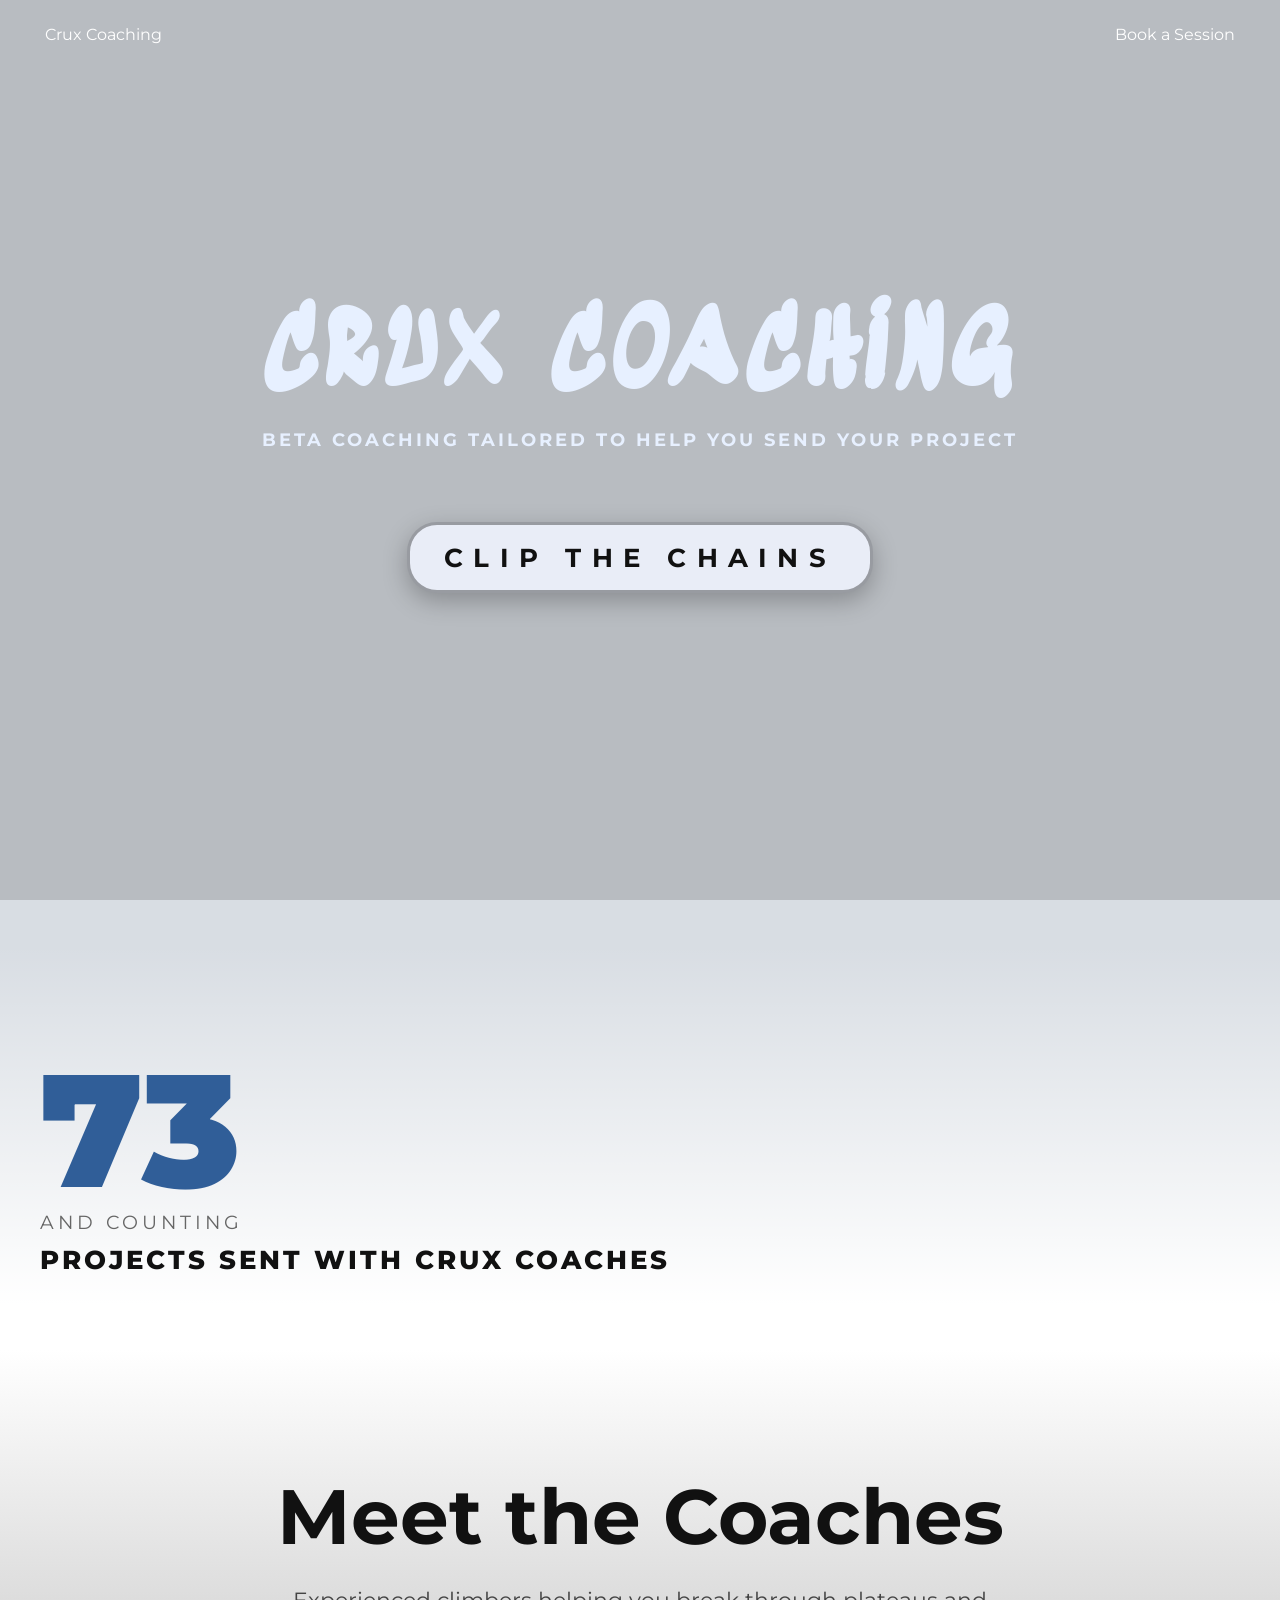
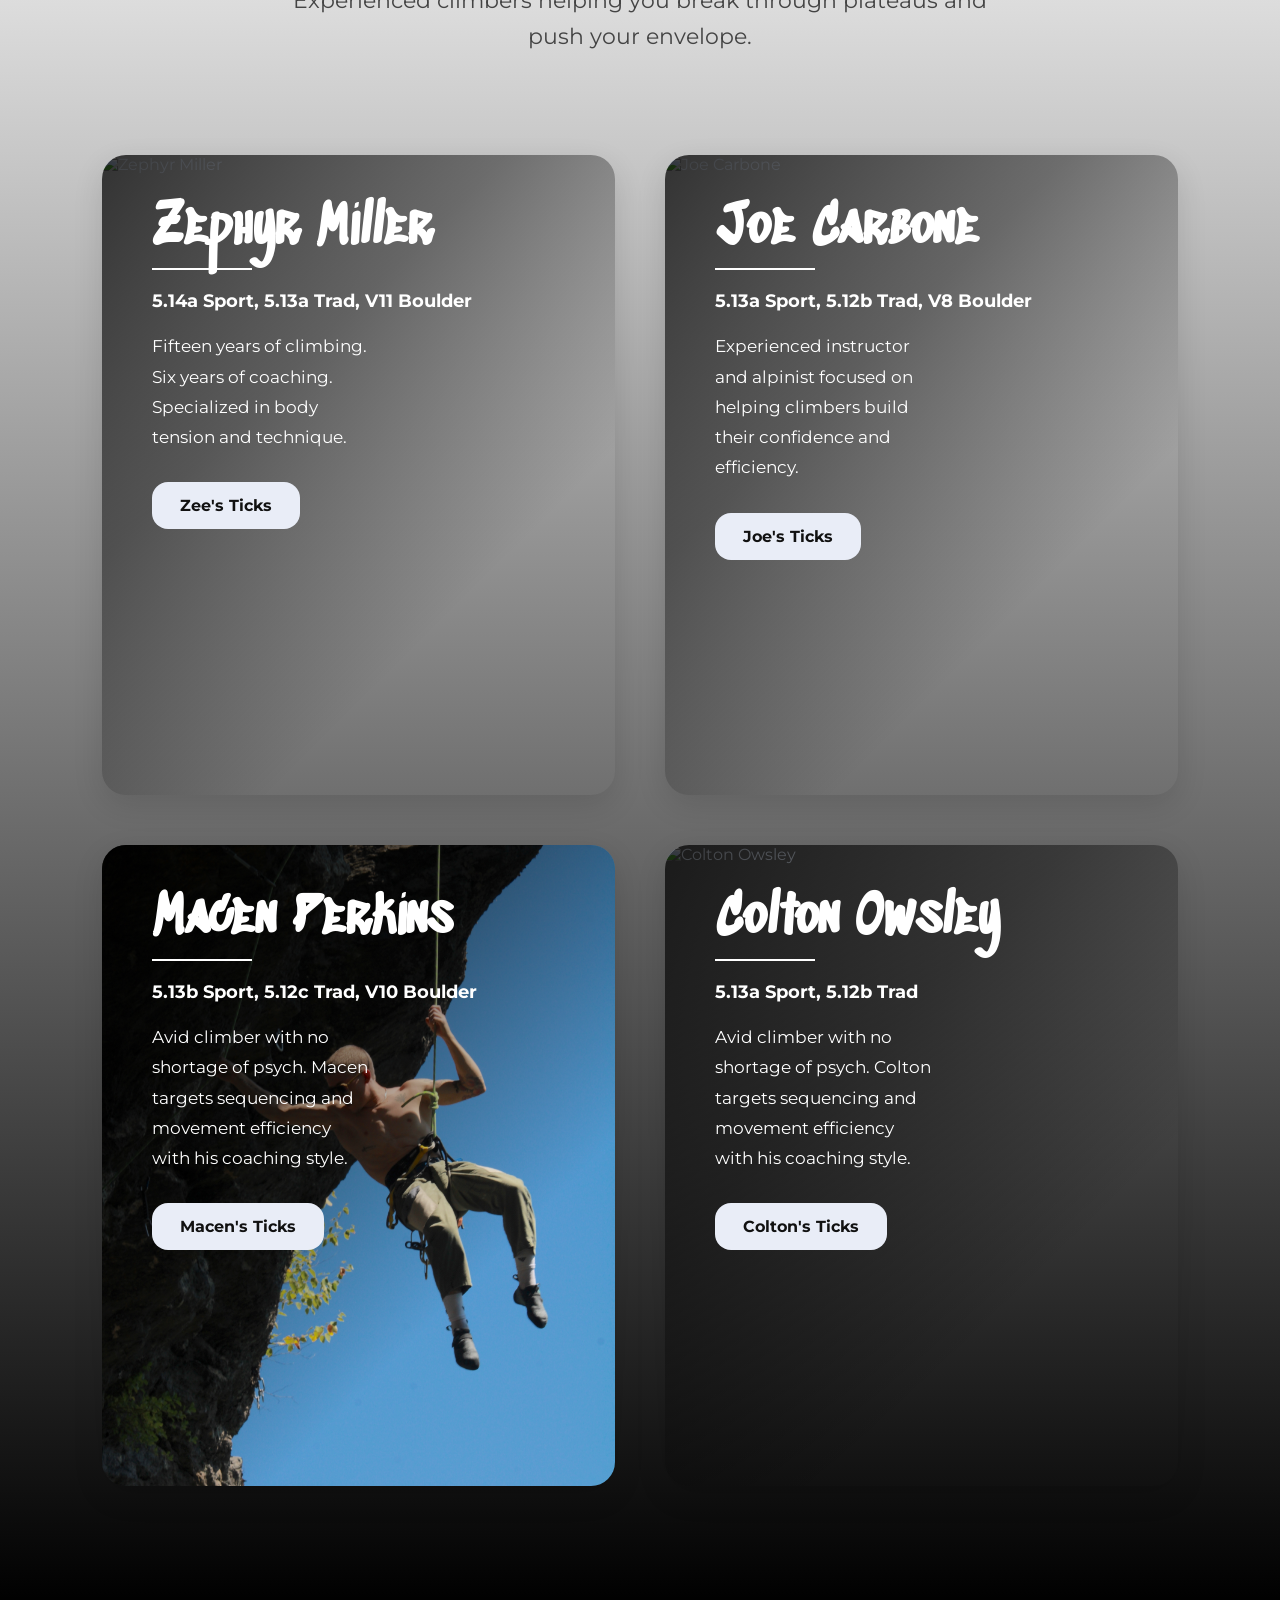
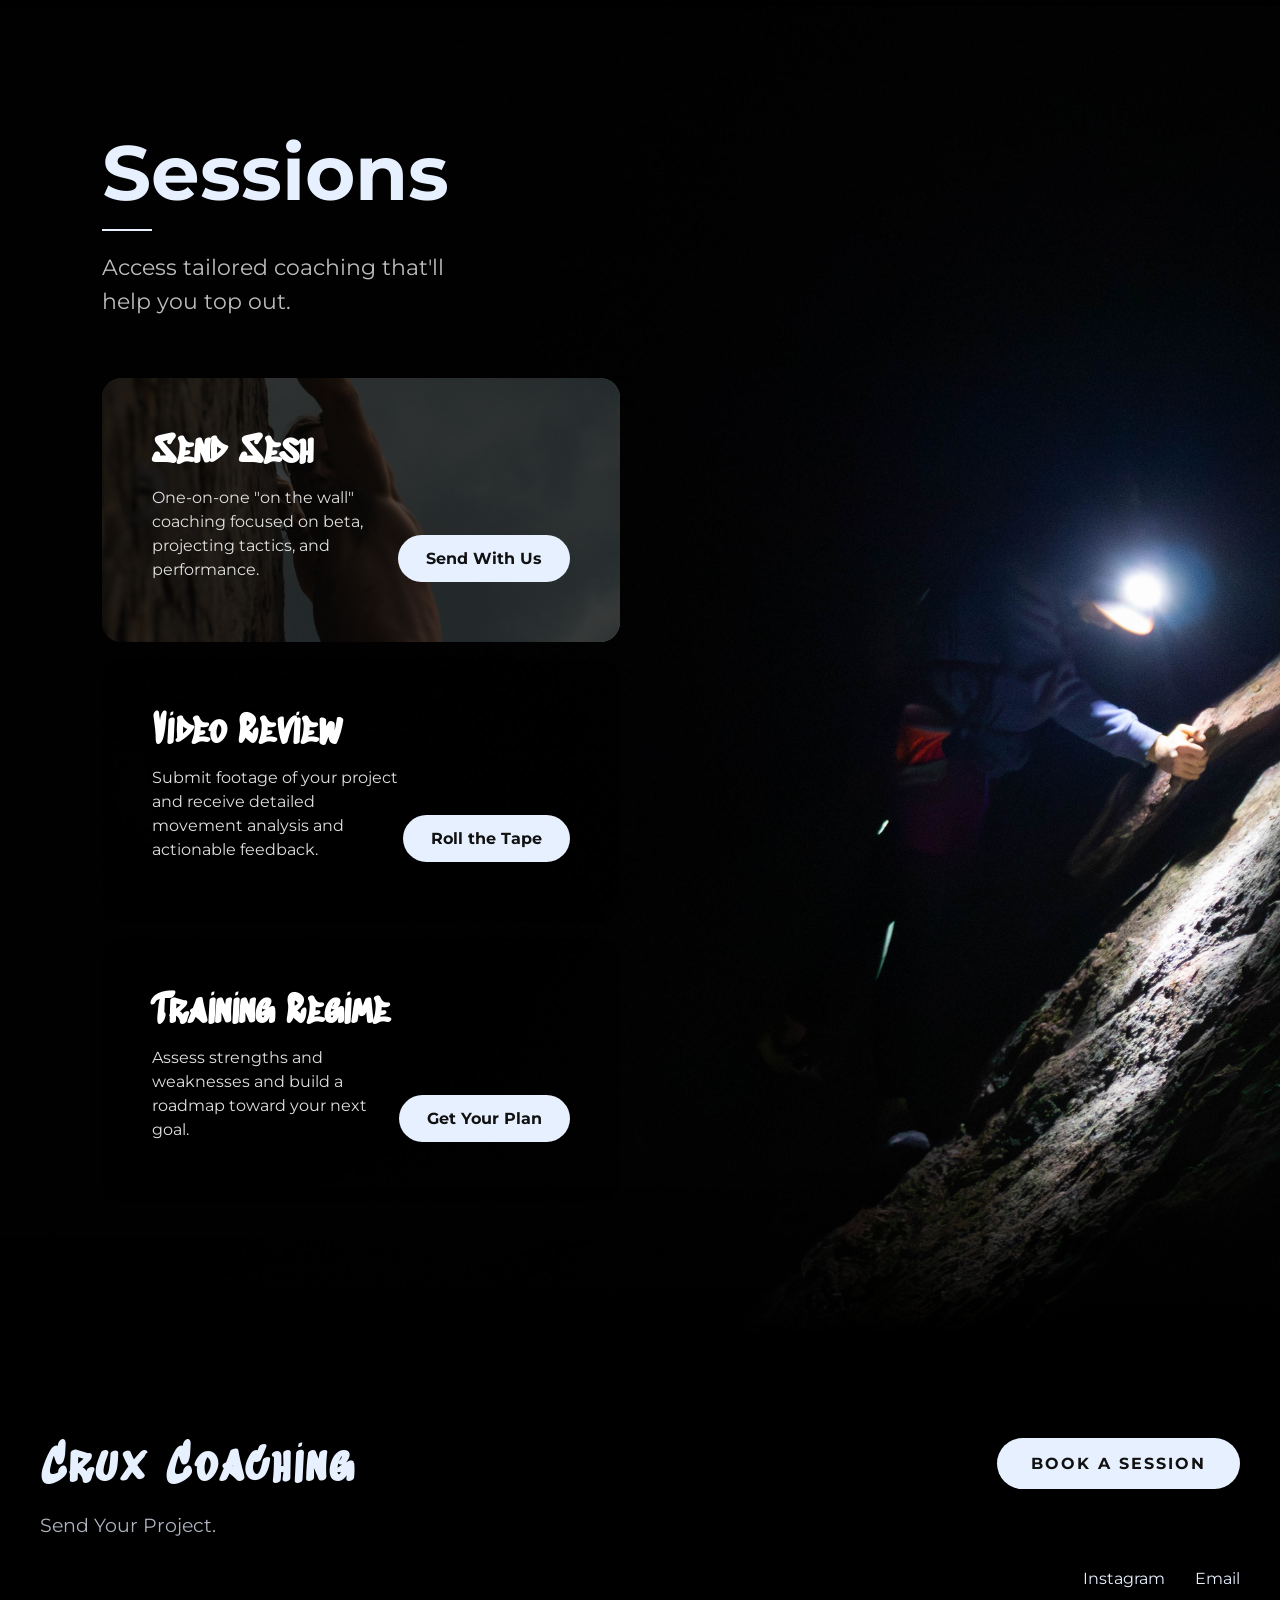
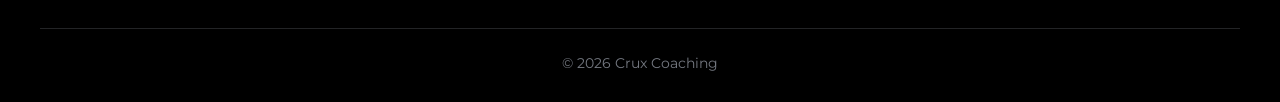
==== index.html @ d6a24551 "Training Page" ====
<!DOCTYPE html>
<html lang="en">

<head>
  <meta charset="UTF-8">
  <meta name="viewport" content="width=device-width, initial-scale=1.0">

  <title>Crux Coaching</title>

  <link rel="preconnect" href="https://fonts.googleapis.com">
    <link rel="preconnect" href="https://fonts.gstatic.com" crossorigin>

    <link href="https://fonts.googleapis.com/css2?family=Montserrat:wght@400;700;900&display=swap" rel="stylesheet">

    <link href="https://fonts.googleapis.com/css2?family=Sedgwick+Ave+Display&display=swap" rel="stylesheet">

    <link rel="preconnect" href="https://fonts.googleapis.com">
    <link rel="preconnect" href="https://fonts.gstatic.com" crossorigin>

  <link rel="stylesheet" href="css/style.css">
</head>

<body>

  <nav>
    <div class="logo">Crux Coaching</div>

    <a href="#sessions" class="nav-button">
      Book a Session
    </a>
  </nav>

  <section class="hero">

    <div class="hero-overlay">

      <h1>CRUX COACHING</h1>

      <p>
        Beta coaching tailored to help you send your project
      </p>

      <a href="#sessions" class="hero-button">
        CLIP THE CHAINS
      </a>

    </div>

  </section>



    <section class="proof" id="proof">

        <div class="proof-content">
            <!---=======================================================================================================================-->

            <h2>73</h2>                            <!-- Number of projects sent with Crux Coaches-->

            <!---=======================================================================================================================-->

            <span>AND COUNTING</span>

            <p>
                PROJECTS SENT WITH CRUX COACHES
            </p>

        </div>

    </section>



    <section class="coaches" id = "coaches">

        <div class="coaches-header">
            <h2>Meet the Coaches</h2>

            <p>
                Experienced climbers helping you break through plateaus
                and push your envelope.
            </p>
        </div>

        <div class="coach-grid">

            <div class="coach-card">

                <img src="images/zephyr.jpg" alt="Zephyr Miller">

                <div class="coach-overlay">

                    <h3>Zephyr Miller</h3>

                    <div class="coach-line"></div>

                    <h4>5.14a Sport, 5.13a Trad, V11 Boulder</h4>

                    <p>
                        Fifteen years of climbing. Six years
                        of coaching. Specialized in body tension and 
                        technique.
                    </p>

                    <a href="https://www.mountainproject.com/user/201511688/zephyr-miller" target="_blank" class="coach-button">
                        Zee's Ticks
                    </a>

                </div>

            </div>

            <div class="coach-card">

                <img src="images/joe.jpg" alt="Joe Carbone">

                <div class="coach-overlay">

                    <h3>Joe Carbone</h3>

                    <div class="coach-line"></div>

                    <h4>5.13a Sport, 5.12b Trad, V8 Boulder</h4>

                    <p>
                        Experienced instructor and alpinist focused on helping climbers
                        build their confidence and efficiency.
                    </p>

                    <a href="https://www.mountainproject.com/user/201360356/joe-carbone" target="_blank" class="coach-button">
                        Joe's Ticks
                    </a>

                </div>

            </div>

            <div class="coach-card">

                <img src="images/macen.jpg" alt="Macen Perkins">

                <div class="coach-overlay">

                    <h3>Macen Perkins</h3>

                    <div class="coach-line"></div>

                    <h4>5.13b Sport, 5.12c Trad, V10 Boulder</h4>

                    <p>
                        Avid climber with no shortage of psych. 
                        Macen targets sequencing and movement efficiency with his coaching style.
                    </p>

                    <a href="https://www.mountainproject.com/user/201606570/macen-perkins" target="_blank" class="coach-button">
                        Macen's Ticks
                    </a>

                </div>

            </div>

            <div class="coach-card">

                <img src="images/colton.jpg" alt="Colton Owsley">

                <div class="coach-overlay">

                    <h3>Colton Owsley</h3>

                    <div class="coach-line"></div>

                    <h4>5.13a Sport, 5.12b Trad</h4>

                    <p>
                        Avid climber with no shortage of psych. 
                        Colton targets sequencing and movement efficiency with his coaching style.
                    </p>

                    <a href="https://www.mountainproject.com/user/201485363/colton-owsley" target="_blank" class="coach-button">
                        Colton's Ticks
                    </a>

                </div>

            </div>

        </div>

    </section>

    <section class="sessions" id="sessions">

        <div class="sessions-content">

            <div class="sessions-left">

                <div class="sessions-header">
                    <h2>Sessions</h2>

                    <div class="sessions-line"></div>

                    <p>
                        Access tailored coaching that'll help you top out.
                    </p>
                </div>

                <div class="session-card day-wall">

                    <div class="session-text">

                        <h3>Send Sesh</h3>

                        <p>
                            One-on-one "on the wall" coaching focused on
                            beta, projecting tactics, and performance.
                        </p>

                    </div>

                    <a href="send-sesh.html" class="session-btn">
                        Send With Us
                    </a>

                </div>

                <div class="session-card video-review">

                    <div class="session-text">

                        <h3>Video Review</h3>

                        <p>
                            Submit footage of your project and receive detailed
                            movement analysis and actionable feedback.
                        </p>

                    </div>

                    <a href="video-review.html" class="session-btn">
                        Roll the Tape
                    </a>

                </div>

                <div class="session-card training">

                    <div class="session-text">

                        <h3>Training Regime</h3>

                        <p>
                            Assess strengths and weaknesses and build
                            a roadmap toward your next goal.
                        </p>

                    </div>

                    <a href="training-regime.html" class="session-btn">
                        Get Your Plan
                    </a>

                </div>

            </div>

            <div class="sessions-right"></div>

        </div>

    </section>

    <footer class="footer">

        <div class="footer-top">

            <div class="footer-brand">
                <h2>Crux Coaching</h2>
                <p>Send Your Project.</p>
            </div>

            <div class="footer-actions">

                <a href="#sessions" class="footer-button">
                    Book a Session
                </a>

                <div class="footer-links">
                    <a href="#">Instagram</a>
                    <a href="#">Email</a>
                </div>

            </div>

        </div>

        <div class="footer-bottom">
            © 2026 Crux Coaching
        </div>

    </footer>

</body>

</html>
---- css/style.css ----
* {
  margin: 0;
  padding: 0;
  box-sizing: border-box;
}

html{
    scroll-behavior:smooth;
}

:root{
  --bg-light: #d8dde3;
  --text-dark: #111;
  --text-light: #f7f0ff;

  --section-padding: 100px;
  --card-radius: 24px;
}

/* =========================
   HERO SECTION
========================= */

body {
  background: var(--bg-light);
  color: #1f1f1f;
  font-family: 'Montserrat', sans-serif;
}

nav{
    position:absolute;
    top:0;
    left:0;
    width:100%;

    display:flex;
    justify-content:space-between;
    align-items:center;

    padding:25px 45px;

    z-index:10;
}

@media (max-width:480px){

    nav{
        flex-direction:column;
        gap:10px;
    }

}

.logo{
    color:white;
    font-family:'Montserrat', sans-serif;
    font-size:1rem;
}

.nav-button{
    color:white;
    text-decoration:none;

    font-family:'Montserrat', sans-serif;
    font-size:1rem;
}

.hero {
  height: calc(100vh - 0px);

  background-image: url("../images/hero.jpg");
  background-size: cover;
  background-position: center;

  display: flex;
  justify-content: center;
  align-items: center;

  position: relative;
}

.hero::before {
  content: "";

  position: absolute;
  inset: 0;

  background: rgba(0,0,0,0.15);
}

.hero-overlay {
  max-width: 1200px;

  margin: auto;

  position: relative;

  z-index: 2;

  text-align: center;
  
  color: #E7F0FF;
}

.hero-overlay h1{
    font-family:'Sedgwick Ave Display', cursive;

    font-size:clamp(3rem, 8vw, 8rem);

    font-weight:600;

    letter-spacing:0.08em;

    line-height:1;

    margin-bottom:20px;

    text-transform:uppercase;
}

.hero-overlay p{
    font-family:'Montserrat', sans-serif;

    font-size:clamp(.85rem,1.5vw,1.1rem);

    font-weight:700;

    letter-spacing:3px;

    text-transform:uppercase;

    margin-bottom:clamp(40px, 8vh, 120px);
}

.hero-button{

    display:inline-block;

    padding:17px 34px;

    background:#e9edf7;

    color:#111;

    text-decoration:none;

    border-radius:30px;

    font-family:'Montserrat', sans-serif;

    font-weight:700;

    font-size:clamp(1rem, 2vw, 2rem);

    letter-spacing:clamp(2px, 0.8vw, 12px);

    text-transform:uppercase;

    border:3px solid rgba(0,0,0,.35);

    transition:.3s;

    box-shadow: 0 8px 25px rgba(0,0,0,.25);
}

.hero-button:hover{
    transform:scale(1.02);

    box-shadow: 0 12px 30px rgba(0,0,0,.3);

    background:#86744D;

    color:#E7F0FF;
}

/* ==========================
   PROOF SECTION
========================== */

.proof{
    background:
    linear-gradient(
        to bottom,
        transparent 10%,
        white 90%
    ),
    url("../images/victory.jpg");

    background-size: cover;

    background-position: center;

    height:50vh;

    padding:150px 40px;

    text-align:center;
}

.proof-content{

    max-width:100%;

    text-align:left;
}

.proof h2{

    font-family:'Montserrat', sans-serif;

    font-size:clamp(5rem, 14vw, 10rem);

    font-weight:900;

    line-height:1;

    color:#305e98;

    margin-bottom:0px;
}

.proof p{

    font-family:'Montserrat', sans-serif;

    font-size:clamp(1.2rem, 2vw, 2rem);

    font-weight:800;

    letter-spacing:3px;

    text-transform:uppercase;

    color:#111;

    margin-bottom:15px;
}

.proof span{

    display:block;

    font-family:'Montserrat', sans-serif;

    font-size:clamp(1rem, 1.5vw, 1.2rem);

    letter-spacing:4px;

    margin-bottom:10px;

    text-transform:uppercase;

    color:#666;
}

/* =========================
   COACHES SECTION
========================= */

.coaches,
.sessions{
    overflow:hidden;
}

.coaches{
    color: #E7F0FF;

    background: 
        linear-gradient(
        to bottom,
        white 0%,
        black 100%
    );

    padding:120px 8%;
}

.coaches-header{
    text-align:center;

    max-width:900px;

    margin:0 auto 100px;
}

.coaches-header h2{
    font-family:'Montserrat', cursive;

    font-size:clamp(3rem, 6vw, 5rem);

    color:#111;

    margin-bottom:20px;
}

.coaches-header p{
    font-family:'Montserrat', sans-serif;

    font-size:clamp(1rem, 2.5vw, 1.4rem);

    line-height:1.6;

    max-width:700px;

    margin:0 auto;
   
    color:#444;
}

.coach-grid{
    display:grid;
    grid-template-columns:1fr 1fr;
    gap:80px;
}

.coach-card{
    position:relative;

    overflow:hidden;

    border-radius:24px;

    aspect-ratio: 4 / 5;
    min-height:500px;
    
    box-shadow:
    0 10px 30px rgba(0,0,0,.12);

    max-height:900px;
}

.coach-card:hover img{
    transform: scale(1.06);
}

.coach-card img{
    width:100%;

    height:100%;

    object-fit:cover;

    display:block;

    transition: transform .6s ease;
}

@media (max-width: 1200px){
    .coach-grid{
        grid-template-columns:1fr;
    }
    .coach-card{

        aspect-ratio:16/9;

        min-height:450px;
    }
}


.coach-overlay{
    position:absolute;

    inset:0;

    transition: background .4s ease;

    display:flex;

    flex-direction:column;

    justify-content:left;

    padding:50px;

    color:white;

    background:
    linear-gradient(
        135deg,
        rgba(0,0,0,.75) 0%,
        rgba(0,0,0,.45) 35%,
        rgba(0,0,0,0) 70%
    );
}

@media (max-width:600px){

    .coach-overlay{

        background:
        linear-gradient(
            180deg,
            rgba(0,0,0,.75),
            rgba(0,0,0,.45)
        );
    }

}

.coach-overlay h3{
    font-family:'Sedgwick Ave Display', cursive;

    font-size:clamp(2rem,4vw,4rem);

    margin-bottom:15px;

    line-height:.95;
}

.coach-line{
    width:100px;

    height:2px;

    background:white;

    margin-bottom:20px;
}

.coach-overlay h4{
    font-family:'Montserrat', sans-serif;

    font-size:1.1rem;

    font-weight:700;

    margin-bottom:20px;
}

.coach-overlay p{
    font-family:'Montserrat', sans-serif;

    font-size:1.05rem;

    line-height:1.8;

    max-width:220px;

    margin-bottom:30px;
}

.coach-button{
    display:inline-block;

    width:max-content;

    padding:14px 28px;

    background:#e9edf7;

    color:#111;

    text-decoration:none;

    border-radius:16px;

    font-weight:700;

    transition:
        transform .3s ease,
        background .3s ease;
}

.coach-button:hover{

    transform:scale(1.02);

    background:#86744D;

    color:#E7F0FF;
}

.coach-card:hover img{
    transform: scale(1.06);
}

/* =========================
   SESSIONS SECTION
========================= */

.sessions {
  min-height:100vh;

  padding:120px 8%;

  background:linear-gradient(
    to bottom,
    transparent 85%,
    black 100%
  ),
  url("../images/night-flatiron.jpg");

  background-size: cover;

  background-position: center;

  display: flex;

  justify-content: center;

  align-items: center;

  position: relative;
}

.sessions-content{
    max-width:1400px;

    width:100%;

    margin:0 auto;

    display:grid;

    grid-template-columns:1fr 1fr;

    gap:60px;

    align-items:start;
}

@media (max-width:1200px){

    .sessions-content{
        grid-template-columns:1fr;
    }

    .sessions-right{
        display:none;
    }

}

/* LEFT SIDE */

.sessions-header {

    margin-bottom:60px;
}

.sessions-header h2 {

    font-family:'Montserrat', cursive;

    font-size:clamp(3rem, 6vw, 5rem);

    color:#E7F0FF;

    margin-bottom:10px;
}

.sessions-line {

    width:50px;

    height:2px;

    background:#E7F0FF;

    margin-bottom:20px;
}

.sessions-header p {

    font-family:'Montserrat', sans-serif;

    font-size:1.4rem;

    color:#bdbdbd;

    max-width:350px;

    line-height:1.5;
}

/* SESSION CARDS */

.session-card {
    transition: .3s ease;

    position:relative;

    overflow:hidden;

    border-radius:20px;

    min-height:250px;

    display:flex;

    justify-content:space-between;

    align-items:center;

    padding:50px;

    margin-bottom:16px;

    color:white;

    background-size:cover;

    background-position:center;

    align-items: flex-end;

    max-height:350px;
}

.session-card:hover{
    transform:translateX(8px);
}

.session-card::before {

    content:"";

    position:absolute;

    inset:0;

    background:rgba(0,0,0,.65);
}

.session-text,
.session-btn {
    margin-bottom:10px;

    position:relative;

    z-index:2;
}

.session-icon {

    font-size:2rem;

    margin-bottom:10px;
}

.session-card h3 {

    font-family:'Sedgwick Ave Display', cursive;

    font-size:clamp(1.8rem,3vw,2.8rem);

    margin-bottom:10px;
}

.session-card p {

    font-family:'Montserrat', sans-serif;

    max-width:400px;

    line-height:1.5;

    color:#e0e0e0;
}

.session-btn {

    background:#E7F0FF;

    color:#111;

    padding:14px 28px;

    border-radius:30px;

    text-decoration:none;

    font-family:'Montserrat', sans-serif;

    font-weight:700;

    white-space:nowrap;
}

.session-btn:hover{
    transform:scale(1.02);

    background:#86744D;

    color:#E7F0FF;
}

/* =========================
   FOOTER
========================= */

.footer{

    background:#000;

    color:#E7F0FF;

    padding:100px 40px 30px;

    text-align:center;
}

.footer-content{

    max-width:900px;

    margin:0 auto;
}

.footer h2{

    font-family:'Sedgwick Ave Display', cursive;

    font-size: clamp(2rem, 4vw, 3rem);

    margin-bottom:15px;

    letter-spacing:3px;
}

.footer p{

    font-family:'Montserrat', sans-serif;

    font-size:1.2rem;

    margin-bottom:40px;

    color:rgba(231,240,255,.75);
}

.footer-button{

    display:inline-block;

    padding:16px 34px;

    background:#E7F0FF;

    color:#111;

    text-decoration:none;

    border-radius:30px;

    font-family:'Montserrat', sans-serif;

    font-weight:700;

    letter-spacing:2px;

    text-transform:uppercase;

    transition:.3s;

    margin-bottom:50px;
}

.footer-button:hover{

    background:#86744D;

    color:#E7F0FF;

    transform:scale(1.03);
}

.footer-links{

    display:flex;

    justify-content:center;

    gap:30px;

    margin-bottom:40px;
}

.footer-links a{

    color:#E7F0FF;

    text-decoration:none;

    font-family:'Montserrat', sans-serif;

    transition:.3s;
}

.footer-links a:hover{

    color:#86744D;
}

.footer-top{

    max-width:1400px;

    margin:0 auto;

    display:flex;

    justify-content:space-between;

    align-items:flex-start;

    gap:80px;
}

.footer-brand{

    text-align:left;
}

.footer-actions{

    display:flex;

    flex-direction:column;

    align-items:flex-end;

    gap:30px;
}

.footer-bottom{

    font-family:'Montserrat', sans-serif;

    font-size:.9rem;

    color:rgba(231,240,255,.5);

    border-top:1px solid rgba(231,240,255,.15);

    padding-top:25px;
}

/* =========================
   Send Sesh Page 
========================= */

.send-hero{
    height:100vh;

    background-image:
        linear-gradient(
            rgba(0,0,0,.45),
            rgba(0,0,0,.45)
        ),
        url("../images/send-hero.jpg");

    background-size:cover;

    background-position:center;

    display:flex;

    align-items:center;
}

.send-hero-overlay{
    max-width:650px;

    padding-left:8%;
}

.send-hero h1{
    font-family:'Sedgwick Ave Display', cursive;

    font-size:clamp(4rem,8vw,8rem);

    color:white;

    margin-bottom:20px;
}

.send-hero p{
    color:white;

    font-size:1.3rem;

    line-height:1.6;

    margin-bottom:35px;

    max-width:500px;
}

.how-we-send{
    background:#f4f4f4;

    padding:120px 8%;
}

.process-grid{
    display:grid;

    grid-template-columns:repeat(3,1fr);

    gap:40px;

    margin-top:60px;
}

.process-card{
    background:white;

    padding:40px;

    border-radius:24px;
}

.send-cta{
    background:#111;

    color:white;

    text-align:center;

    padding:140px 8%;
}

.send-cta h2{
    font-family:'Sedgwick Ave Display', cursive;

    font-size:5rem;

    margin-bottom:20px;
}

.scroll-button{

    display:inline-flex;

    flex-direction:column;

    align-items:center;

    gap:10px;

    margin-top:40px;

    padding:18px 28px;

    border:2px solid rgba(255,255,255,.7);

    border-radius:20px;

    color:white;

    text-decoration:none;

    backdrop-filter:blur(4px);

    transition:.3s ease;
}

.scroll-button span{

    font-family:'Montserrat', sans-serif;

    font-size:.9rem;

    font-weight:700;

    letter-spacing:3px;

    text-transform:uppercase;
}

.scroll-icon{

    font-size:2rem;
}

.scroll-button:hover{

    transform:translateY(4px);

    background:rgba(255,255,255,.1);
}

.pricing{
    background:white;

    padding:120px 8%;

    text-align:center;
}

.pricing h2{
    font-family:'Sedgwick Ave Display', cursive;

    font-size:clamp(3rem,6vw,5rem);

    color:#111;

    margin-bottom:60px;
}

.pricing-grid{
    display:grid;

    grid-template-columns:repeat(3,1fr);

    gap:40px;

    max-width:1000px;

    margin:0 auto;
}

.pricing-card{
    background:#f7f7f7;

    padding:60px 40px;

    border-radius:24px;

    box-shadow:
        0 10px 30px rgba(0,0,0,.08);

    transition:.3s ease;
}

.pricing-card:hover{
    transform:translateY(-6px);
}

.pricing-card h3{
    font-family:'Montserrat', sans-serif;

    font-size:1.8rem;

    margin-bottom:20px;

    color:#111;
}

.pricing-card span{
    display:block;

    font-size:3.5rem;

    font-weight:800;

    color:#86744D;

    margin-bottom:20px;
}

.pricing-card p{
    color:#555;

    font-size:1.1rem;
}

.back-home{
    display:block;

    margin: 20px auto 0;

    color:white;

    text-decoration:none;

    font-family:'Montserrat', sans-serif;

    font-size:.95rem;

    font-weight:600;

    letter-spacing:1px;

    opacity:.8;

    transition:.25s ease;
}

.back-home:hover{

    opacity:1;

    transform:translateX(-4px);
}

/* =========================
   Training Regime Page
========================= */

.training-hero{
    height:100vh;

    background-image:
        linear-gradient(
            135deg,
            transparent 40%,
            black 90%
        ),
        url("../images/hangboard.jpg");

    background-size:cover;

    background-position:center;

    display:flex;

    align-items:center;
}

.training-hero-overlay{
    max-width:650px;

    padding-left:8%;
}

.training-hero h1{
    font-family:'Sedgwick Ave Display', cursive;

    font-size:clamp(4rem,8vw,8rem);

    color:white;

    margin-bottom:20px;
}

.training-hero p{
    color:white;

    font-size:1.3rem;

    line-height:1.6;

    margin-bottom:35px;

    max-width:500px;
}





/* CARD IMAGES */

.video-review {

    background-image:url("../images/video-review.jpg");
}

.day-wall {

    background-image:url("../images/send-sesh.jpg");
}

.training {

    background-image:url("../images/training.jpg");
}




/* =========================
   LAPTOPS
========================= */
@media (max-width:1400px){

    .coach-grid{
        gap:50px;
    }

    .sessions-content{
        gap:40px;
    }

}





/* =========================
   TABLET
========================= */

@media (max-width:1000px){

    nav{
        padding:20px 25px;
    }

    .hero-overlay h1{
        transform:none;
    }

    .coach-grid{
        grid-template-columns:1fr;
    }

    .sessions-content{
        grid-template-columns:1fr;
    }

    .sessions-right{
        min-height:500px;
    }

    .session-card{

        flex-direction:column;

        align-items:flex-start;

        justify-content:flex-end;

        gap:20px;
    }

    .process-grid{
        grid-template-columns:1fr;
    }
}





/* =========================
   MOBILE
========================= */

@media (max-width:768px){

    .hero-overlay h1{
        font-size:3.5rem;
        letter-spacing:2px;
    }

    .hero-overlay p{
        font-size:.9rem;
    }

    .hero-button{
        letter-spacing:4px;
        padding:14px 22px;
    }

    .coaches-header h2{
        font-size:3.5rem;
        transform:none;
    }

    .coach-overlay{
        padding:30px;
    }

    .coach-overlay h3{
        font-size:2.5rem;
    }

    .sessions-header h2{
        font-size:3.5rem;
    }

    .session-card{
        flex-direction:column;
        align-items:flex-start;
        gap:20px;
        padding:30px;
    }

    .session-btn{
        align-self:flex-start;

        padding:12px 20px;

        font-size:.9rem;
    }

    .footer-top{

        flex-direction:column;

        align-items:center;

        text-align:center;

        gap:40px;
    }

    .footer-brand{

        text-align:center;
    }

    .footer-actions{

        align-items:center;
    }

    .pricing-grid{
        grid-template-columns:1fr;
    }

}
@media (max-width:600px){

    nav{
        padding:15px 20px;
    }

    .logo,
    .nav-button{
        font-size:.85rem;
    }

    .hero{
        padding:0 20px;
    }

    .hero-overlay h1{
        font-size:3rem;
    }

    .hero-overlay p{
        letter-spacing:1px;
    }

    .coaches{
        padding:80px 20px;
    }

    .sessions{
        padding:80px 20px;
    }

    .coach-overlay{
        padding:20px;
    }

    .coach-overlay h4{
        font-size:.95rem;
    }

    .coach-overlay p{
        max-width:none;
        font-size:.95rem;
    }

    .session-card{
        min-height:220px;
        padding:20px;
    }

    .session-card p{
        font-size:.9rem;
    }
}
@media (max-width: 480px){
    .proof{

        padding:100px 25px;
    }

    .proof p{

        letter-spacing:2px;
    }

    .proof span{

        letter-spacing:2px;
    }

    .coach-card{
        width:100%;
        min-height:700px;
    }

    .coach-content{
        padding:40px;
    }

    .coach-content p{

        font-size:1rem;
    }

    .coach-content h3{
        font-size:3.5rem;
        line-height:.9;
    }
    .coaches-header p{

        max-width:320px;

        font-size:1rem;

        line-height:1.5;
    }
    .coaches-header h2{

        font-size:4rem;

        line-height:.9;
    }

}
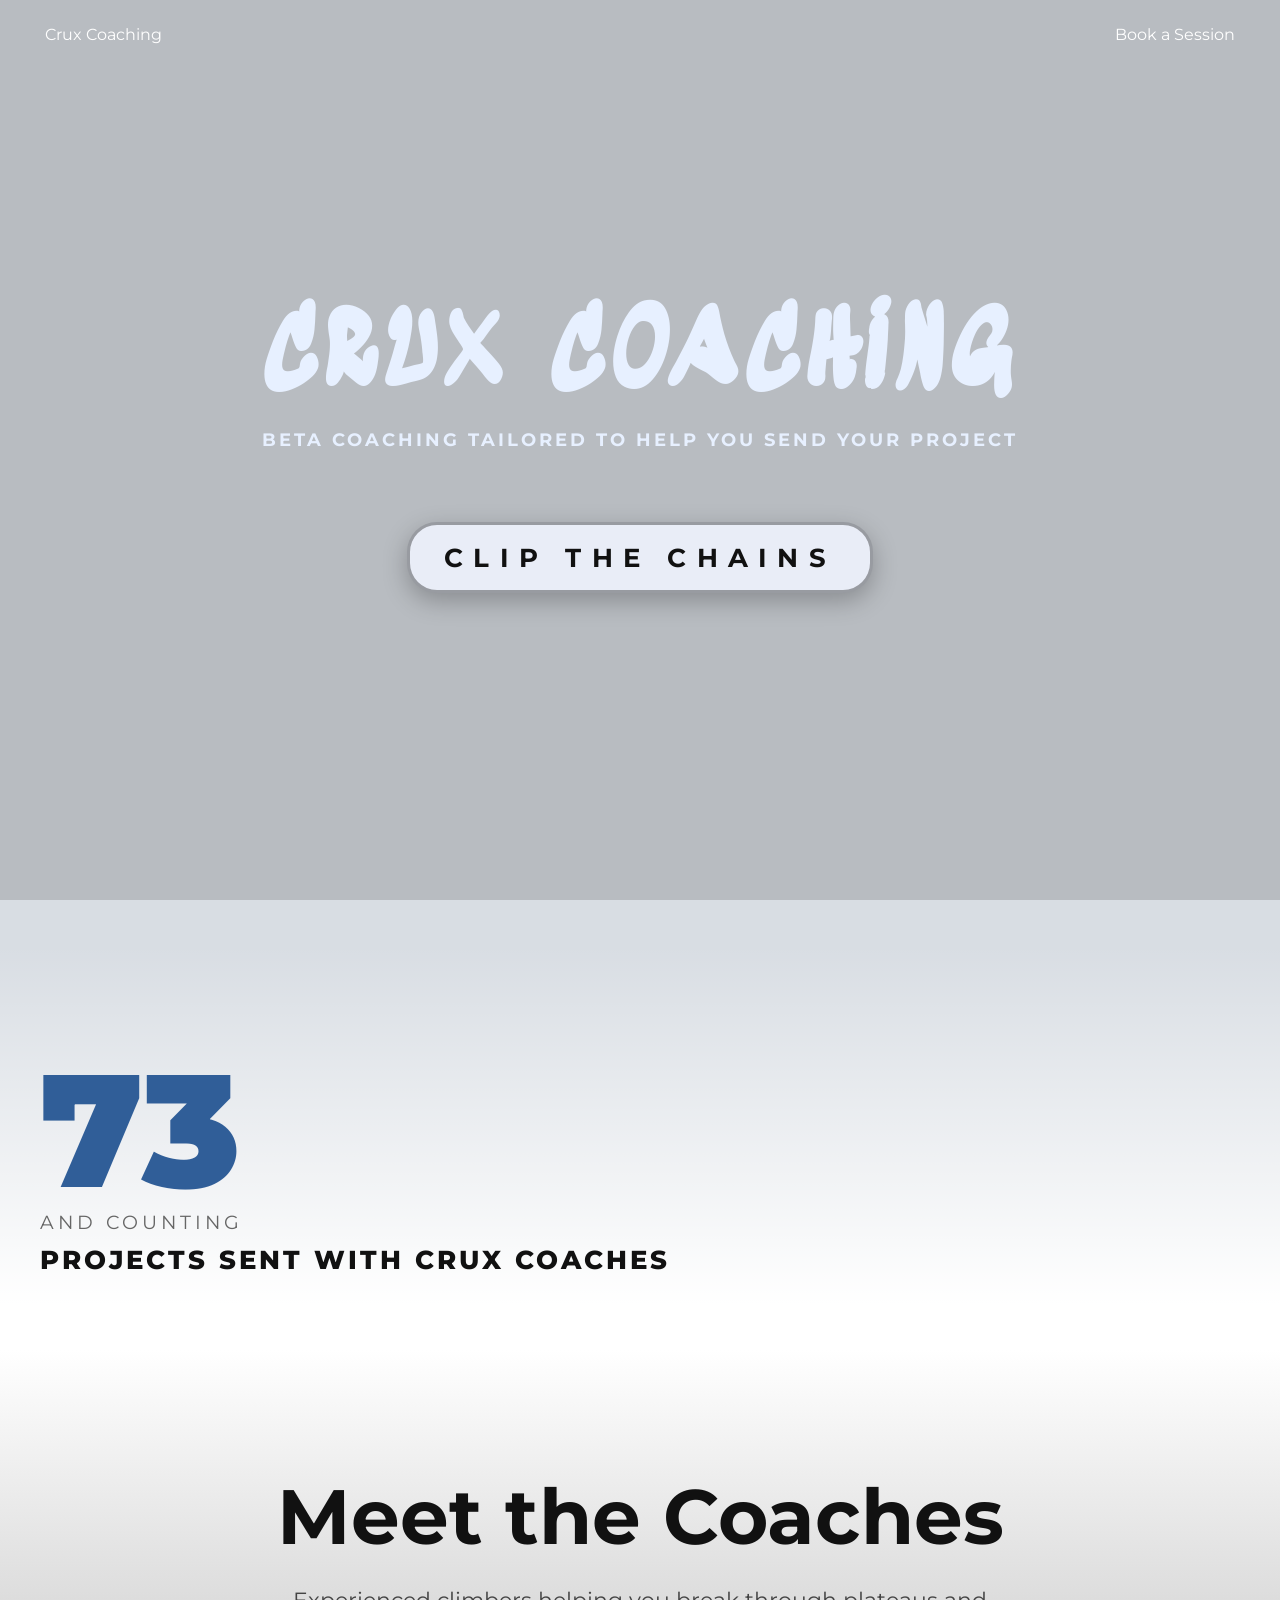
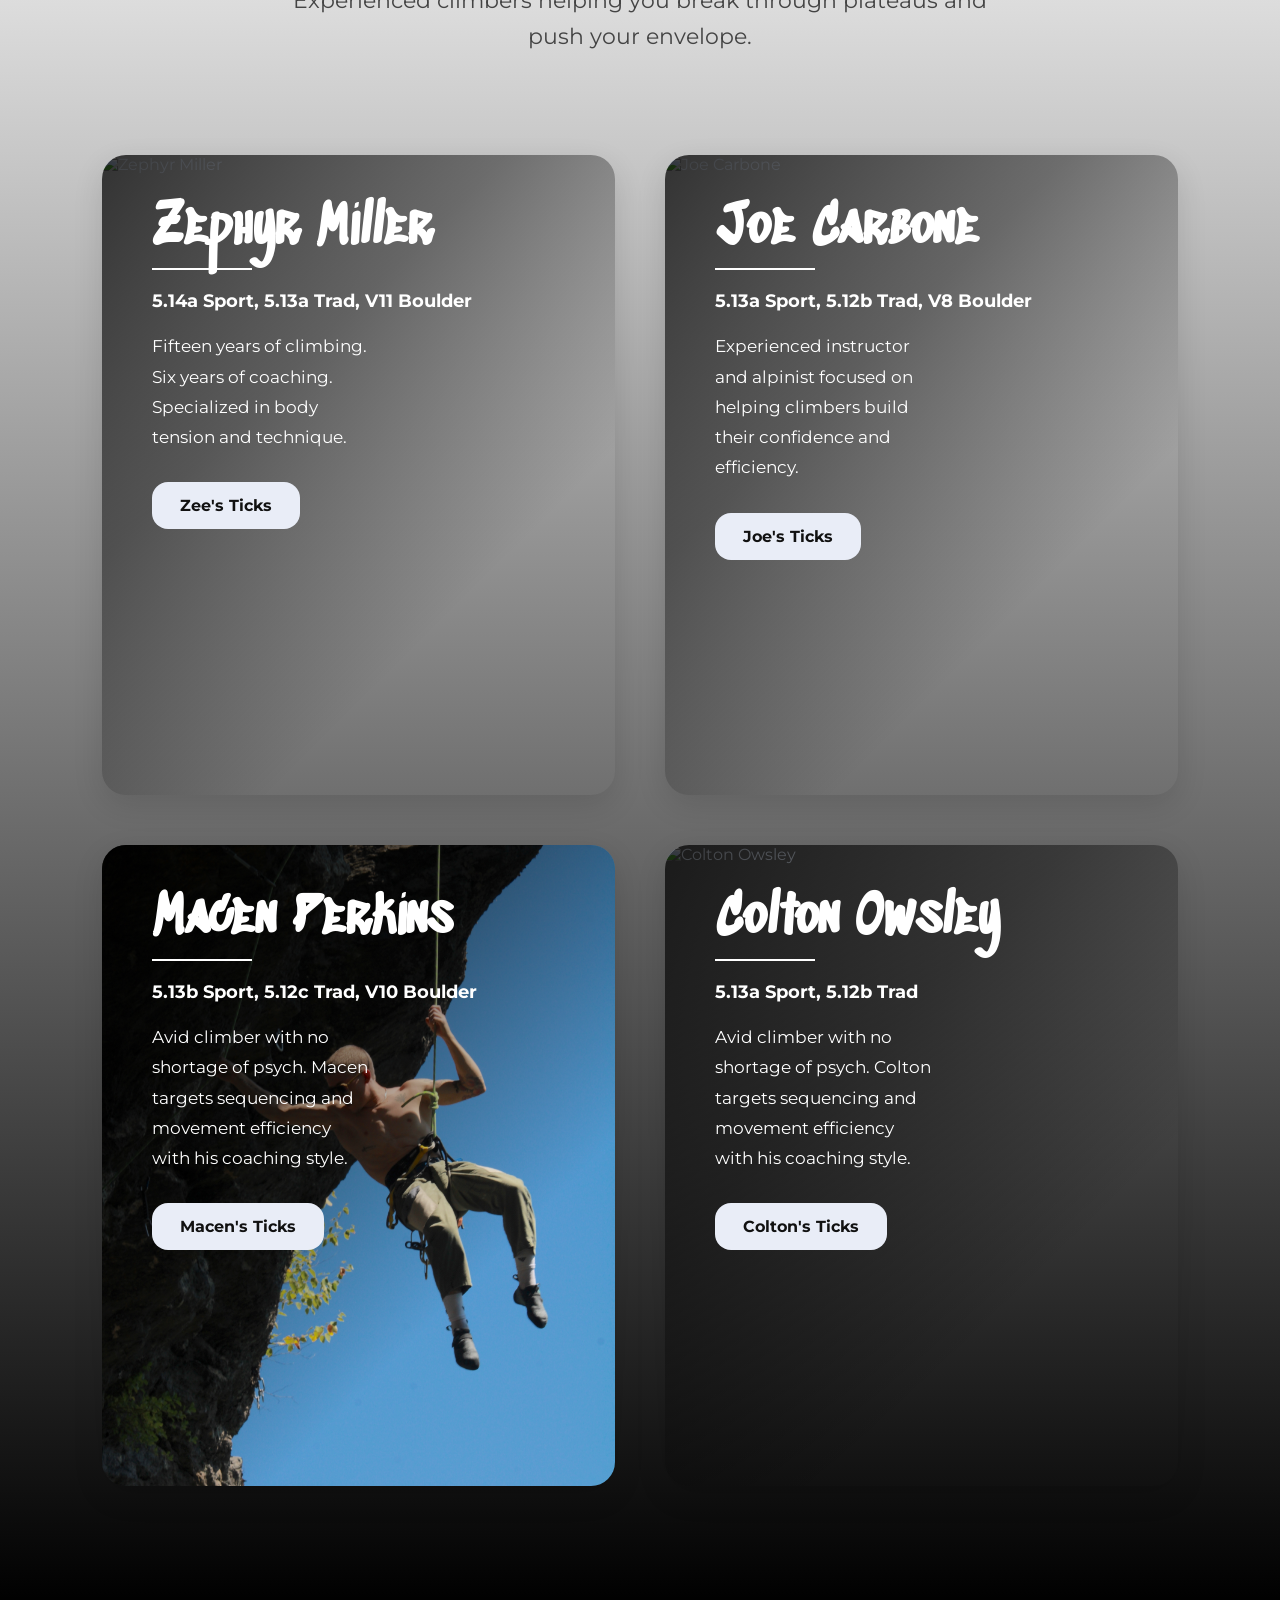
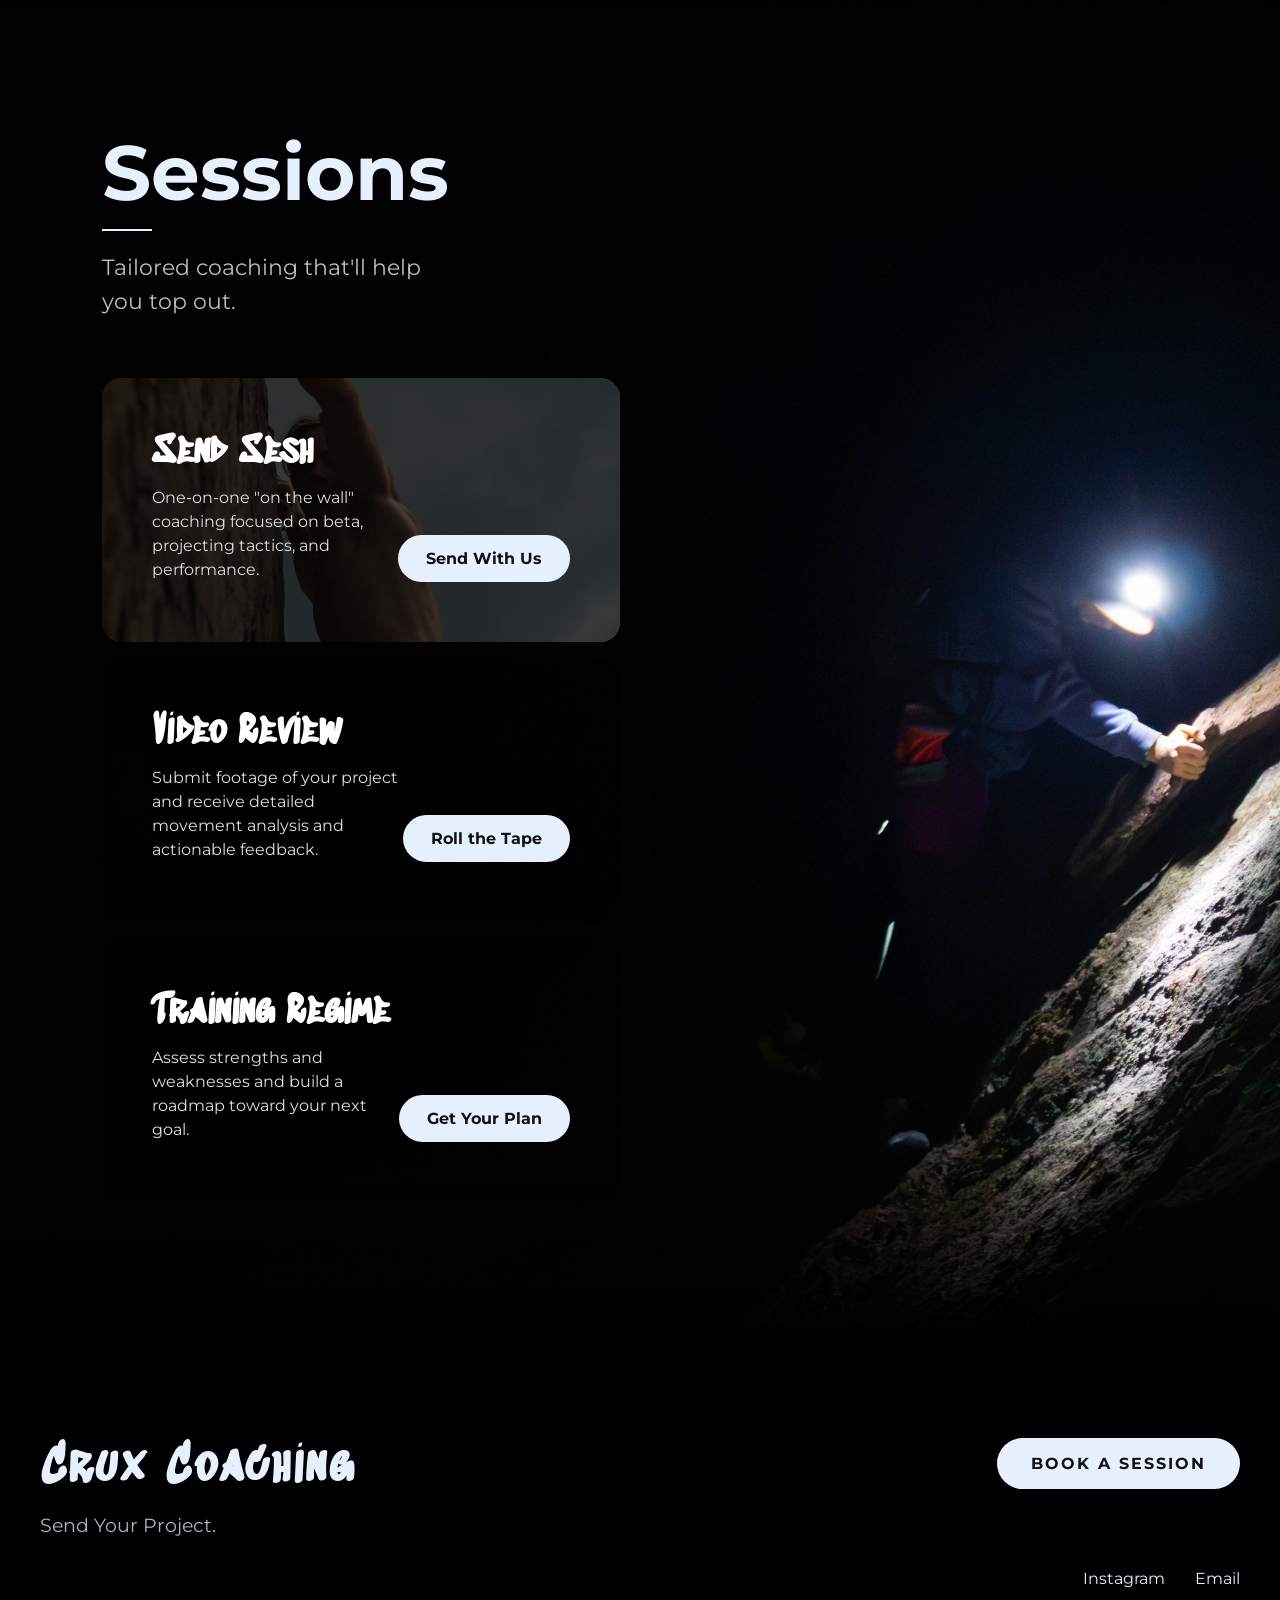
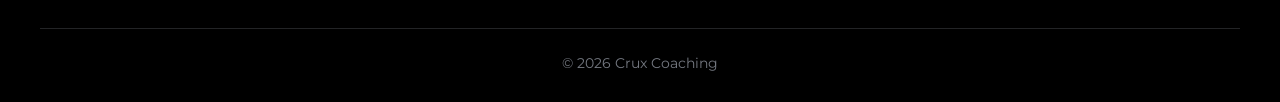
==== commit 348eacb5: "Tiny Change" ====
--- a/index.html
+++ b/index.html
@@ -201,7 +201,7 @@
                     <div class="sessions-line"></div>
 
                     <p>
-                        Access tailored coaching that'll help you top out.
+                        Tailored coaching that'll help you top out.
                     </p>
                 </div>
 
--- a/css/style.css
+++ b/css/style.css
@@ -1138,6 +1138,442 @@
     max-width:500px;
 }
 
+/* =========================
+   Video Review Page
+========================= */
+
+.video-hero{
+    height:100vh;
+
+    background-image:
+        linear-gradient(
+            135deg,
+            transparent 40%,
+            black 90%
+        ),
+        url("../images/video-review.jpg");
+
+    background-size:cover;
+
+    background-position:center;
+
+    display:flex;
+
+    align-items:center;
+}
+
+.video-hero-overlay{
+    max-width:650px;
+
+    padding-left:8%;
+}
+
+.video-hero h1{
+    font-family:'Sedgwick Ave Display', cursive;
+
+    font-size:clamp(4rem,8vw,8rem);
+
+    color:white;
+
+    margin-bottom:20px;
+}
+
+.video-hero p{
+    color:white;
+
+    font-size:1.3rem;
+
+    line-height:1.6;
+
+    margin-bottom:35px;
+
+    max-width:500px;
+}
+
+/* =========================
+   Booking Form Page
+========================= */
+
+.booking-page{
+
+    min-height:100vh;
+
+    background:#f4f4f4;
+
+    padding:140px 8%;
+}
+
+.booking-container{
+
+    max-width:800px;
+
+    margin:0 auto;
+}
+
+.booking-container h1{
+
+    font-family:'Sedgwick Ave Display', cursive;
+
+    font-size:clamp(4rem,8vw,7rem);
+
+    color:#111;
+
+    margin-bottom:20px;
+}
+
+.booking-intro{
+
+    font-family:'Montserrat', sans-serif;
+
+    font-size:1.2rem;
+
+    color:#555;
+
+    line-height:1.7;
+
+    margin-bottom:60px;
+}
+.booking-form{
+
+    display:flex;
+
+    flex-direction:column;
+
+    gap:30px;
+}
+
+.form-group{
+
+    display:flex;
+
+    flex-direction:column;
+
+    gap:10px;
+}
+
+.form-group label{
+
+    font-family:'Montserrat', sans-serif;
+
+    font-weight:700;
+
+    color:#111;
+}
+
+.form-group input,
+.form-group select,
+.form-group textarea{
+
+    width:100%;
+
+    padding:18px;
+
+    border:none;
+
+    border-radius:18px;
+
+    background:white;
+
+    font-family:'Montserrat', sans-serif;
+
+    font-size:1rem;
+
+    box-shadow:
+        0 4px 15px rgba(0,0,0,.05);
+}
+
+.form-group textarea{
+
+    resize:vertical;
+}
+
+.submit-button{
+
+    align-self:flex-start;
+
+    padding:20px 40px;
+
+    border:none;
+
+    border-radius:20px;
+
+    background:#111;
+
+    color:white;
+
+    font-family:'Montserrat', sans-serif;
+
+    font-weight:700;
+
+    cursor:pointer;
+
+    transition:.3s ease;
+}
+
+.submit-button:hover{
+
+    background:#86744D;
+
+    transform:translateY(-2px);
+}
+
+/* =========================
+   What's Next Page
+========================= */
+
+.next-steps{
+
+    margin-top:100px;
+}
+
+.next-steps h2{
+
+    font-family:'Sedgwick Ave Display', cursive;
+
+    font-size:3rem;
+
+    margin-bottom:40px;
+}
+
+.steps-grid{
+
+    display:grid;
+
+    grid-template-columns:repeat(4,1fr);
+
+    gap:20px;
+}
+
+.step{
+
+    background:white;
+
+    padding:30px;
+
+    border-radius:20px;
+
+    text-align:center;
+
+    box-shadow:
+        0 8px 20px rgba(0,0,0,.05);
+}
+
+.step span{
+
+    display:block;
+
+    font-size:2rem;
+
+    font-weight:800;
+
+    color:#86744D;
+
+    margin-bottom:15px;
+}
+
+#send-session-fields{
+
+    display:none;
+}
+
+#notes-field{
+
+    display:none;
+}
+
+button:disabled{
+
+    opacity:.5;
+
+    cursor:not-allowed;
+}
+
+#notes-field{
+
+    display:none;
+
+    animation:fadeIn .3s ease;
+}
+
+@keyframes fadeIn{
+
+    from{
+
+        opacity:0;
+
+        transform:translateY(10px);
+    }
+
+    to{
+
+        opacity:1;
+
+        transform:translateY(0);
+    }
+
+}
+
+#send-session-fields,
+#training-fields{
+    display:none;
+
+    flex-direction:column;
+
+    gap:24px;
+
+    margin-top:24px;
+}
+
+#training-fields,
+#grade-field,
+#video-field,
+#notes-field{
+    display:none;
+}
+
+.availability-section{
+
+    display:flex;
+
+    flex-direction:column;
+
+    gap:20px;
+}
+
+.availability-grid{
+
+    display:grid;
+
+    grid-template-columns:repeat(3,1fr);
+
+    gap:20px;
+}
+
+.availability-label{
+
+    font-weight:700;
+
+    margin-bottom:5px;
+}
+
+@media (max-width:768px){
+
+    .availability-grid{
+
+        grid-template-columns:1fr;
+    }
+
+}
+
+/* =========================
+   THANK YOU PAGE
+========================= */
+
+.thanks-page{
+
+    min-height:100vh;
+
+    background:
+    linear-gradient(
+        180deg,
+        #f4f4f4 0%,
+        #ffffff 100%
+    );
+
+    display:flex;
+
+    justify-content:center;
+
+    align-items:center;
+
+    padding:60px 8%;
+}
+
+.thanks-container{
+
+    max-width:700px;
+
+    text-align:center;
+}
+
+.thanks-check{
+
+    width:100px;
+
+    height:100px;
+
+    margin:0 auto 40px;
+
+    border-radius:50%;
+
+    background:#86744D;
+
+    color:white;
+
+    font-size:3rem;
+
+    font-weight:700;
+
+    display:flex;
+
+    justify-content:center;
+
+    align-items:center;
+}
+
+.thanks-container h1{
+
+    font-family:'Sedgwick Ave Display', cursive;
+
+    font-size:clamp(4rem,8vw,7rem);
+
+    color:#111;
+
+    margin-bottom:30px;
+}
+
+.thanks-container p{
+
+    font-family:'Montserrat', sans-serif;
+
+    font-size:1.2rem;
+
+    line-height:1.8;
+
+    color:#555;
+
+    max-width:550px;
+
+    margin:0 auto 50px;
+}
+
+.thanks-button{
+
+    display:inline-block;
+
+    padding:20px 40px;
+
+    background:#111;
+
+    color:white;
+
+    text-decoration:none;
+
+    border-radius:20px;
+
+    font-family:'Montserrat', sans-serif;
+
+    font-weight:700;
+
+    transition:.3s ease;
+}
+
+.thanks-button:hover{
+
+    background:#86744D;
+
+    transform:translateY(-2px);
+}
 
 
 
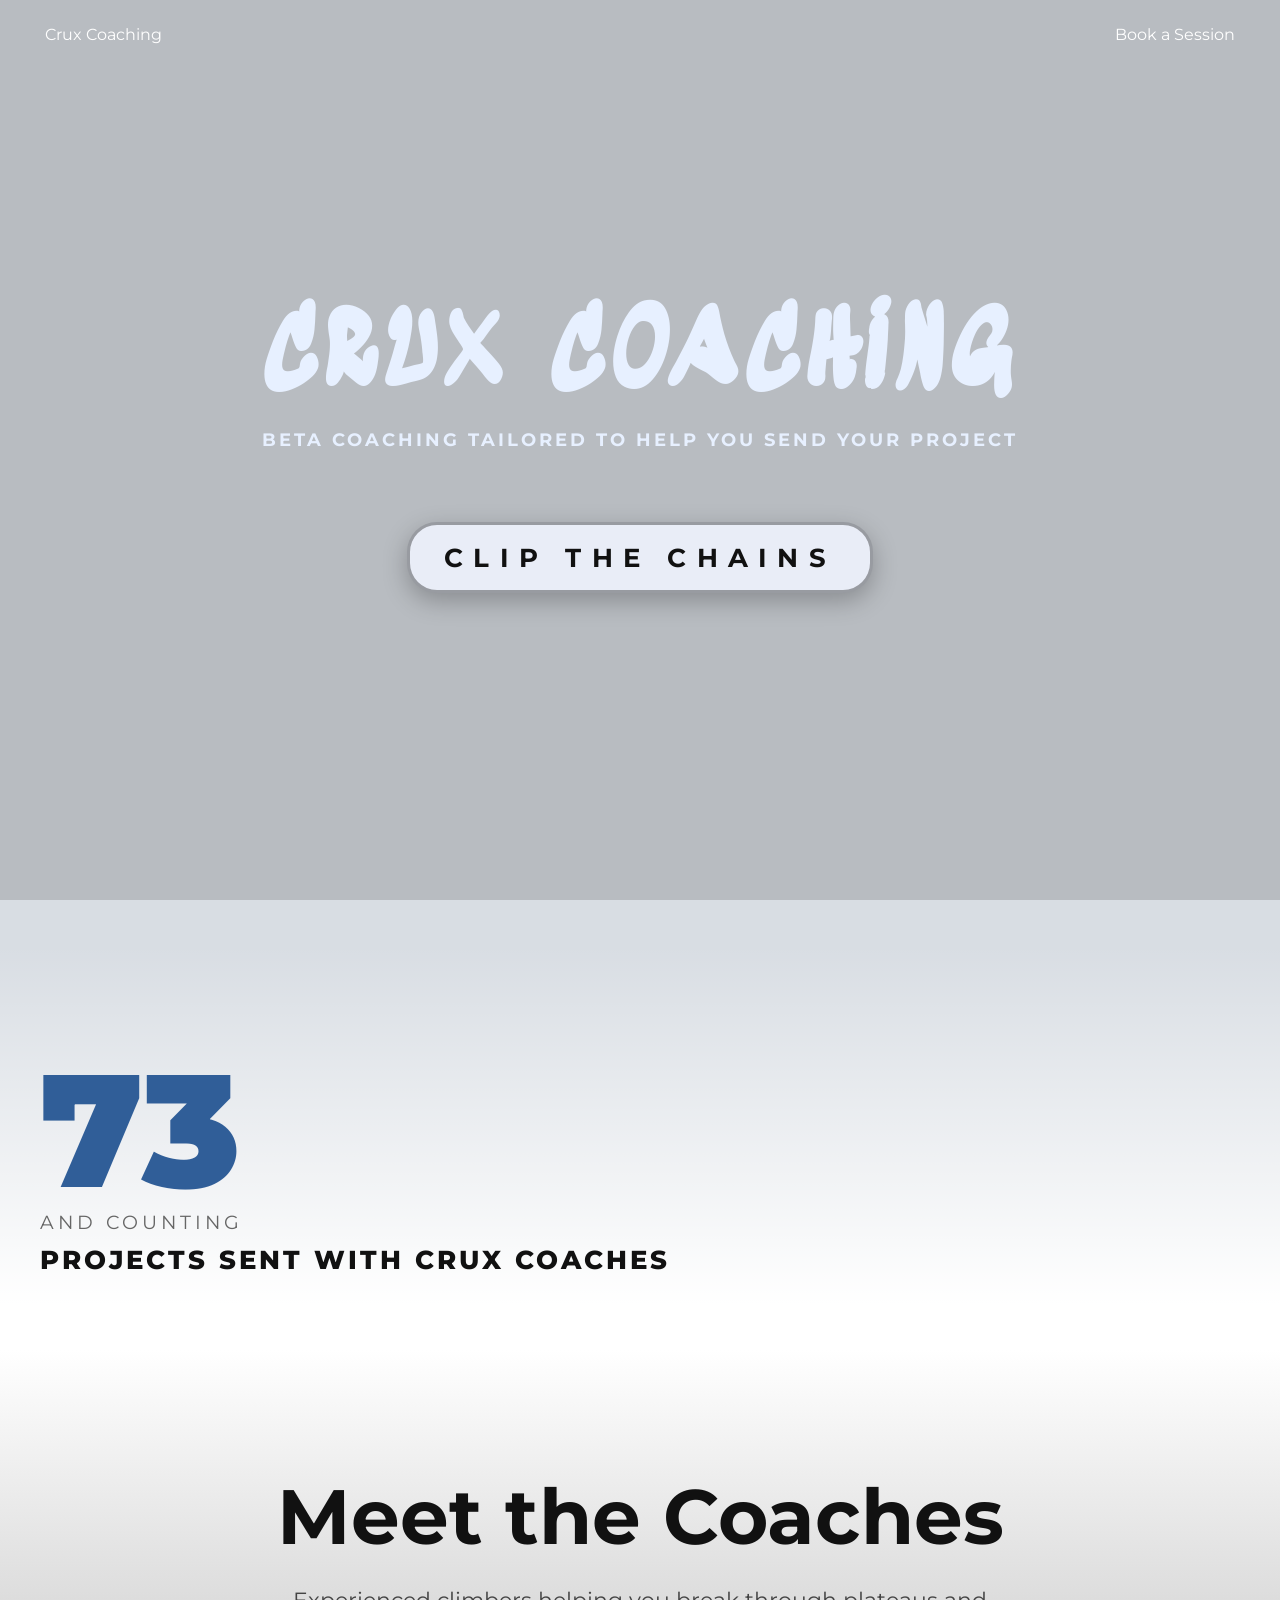
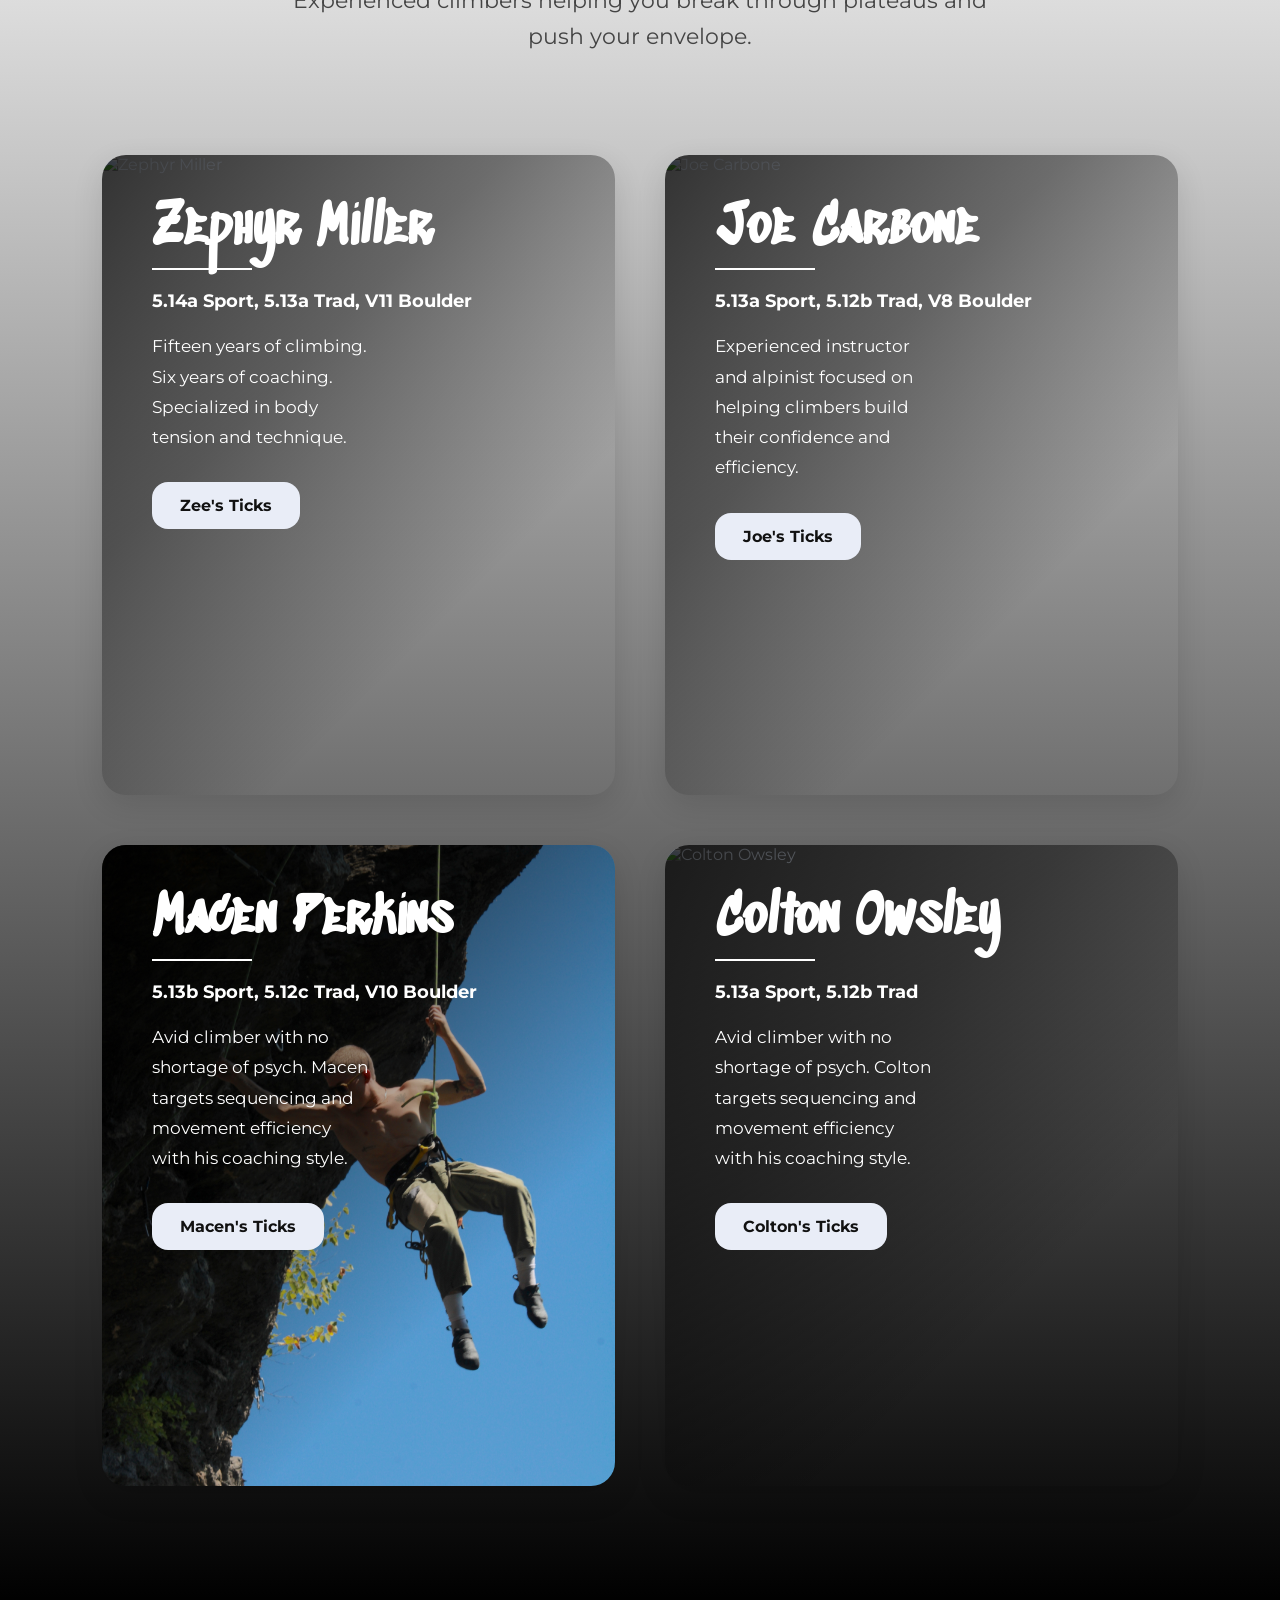
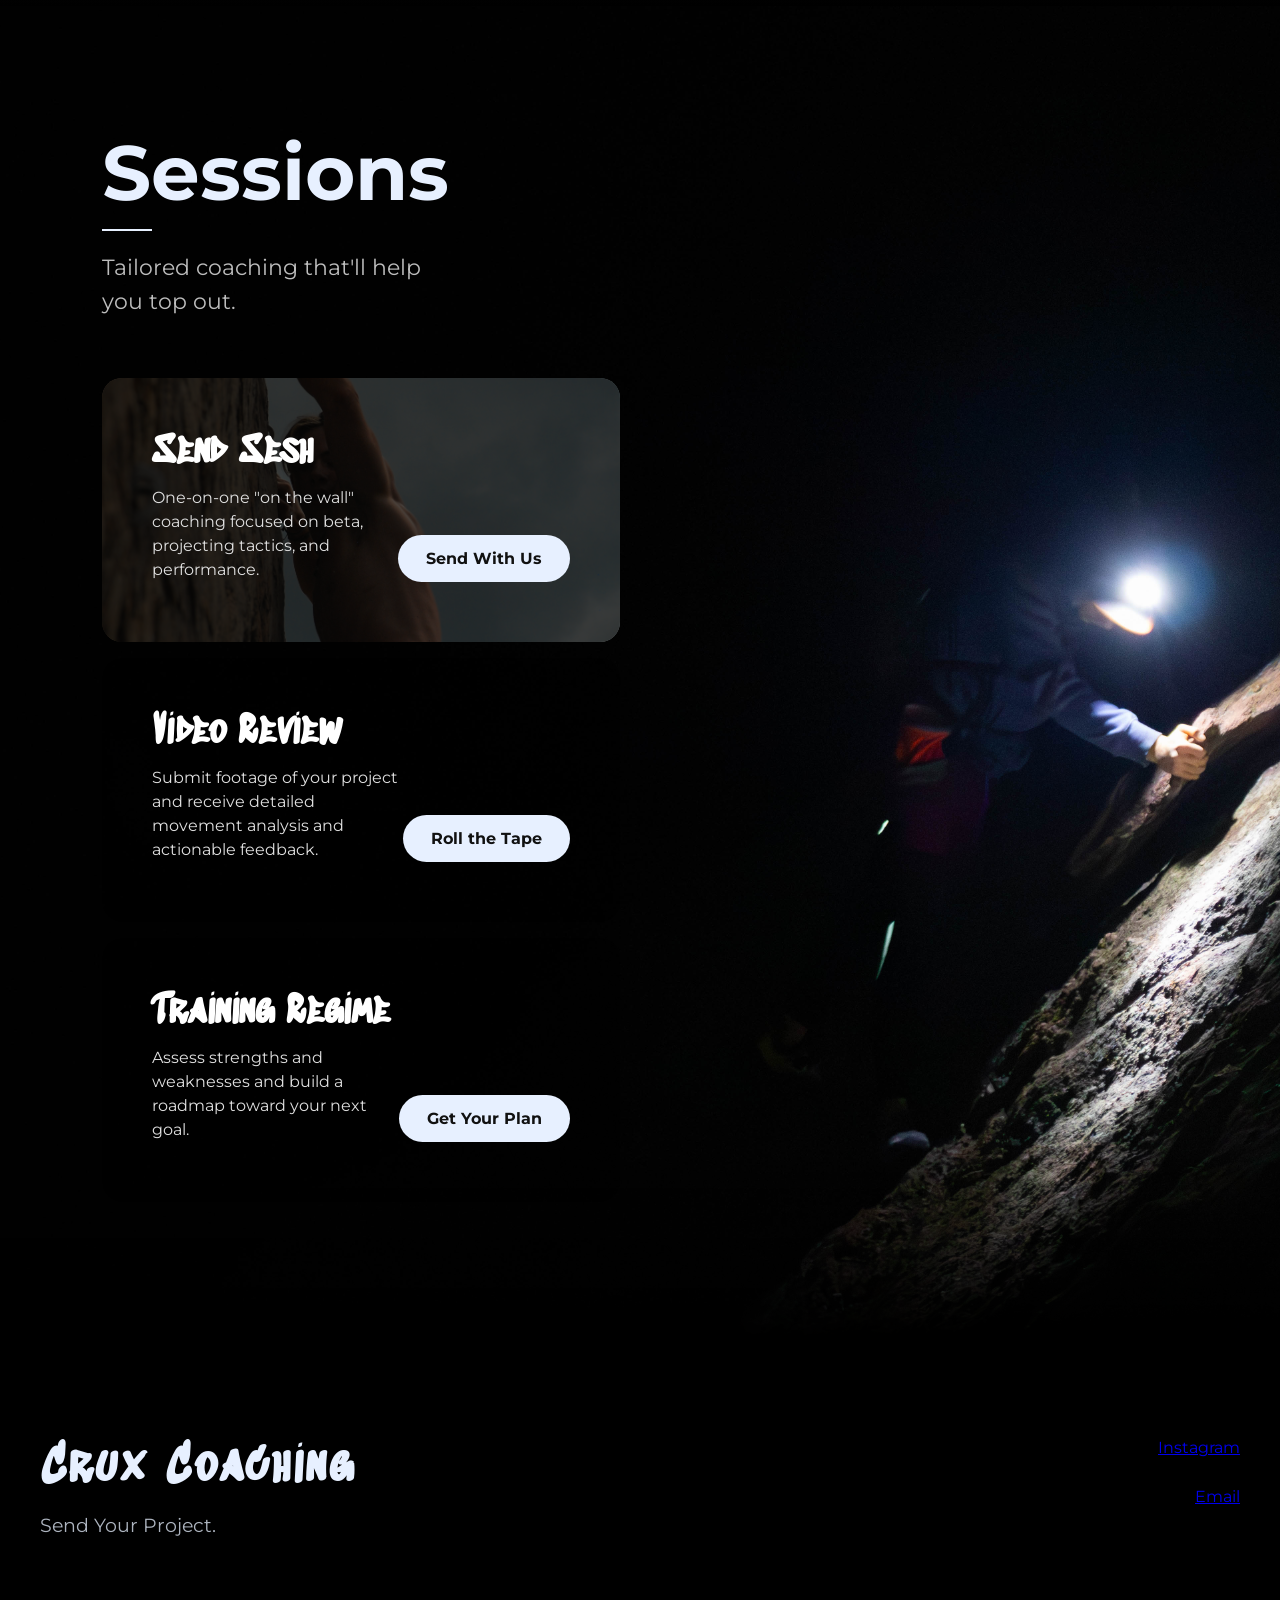
==== commit 7b5b36ef: "Footer Links" ====
--- a/index.html
+++ b/index.html
@@ -281,21 +281,23 @@
 
             <div class="footer-actions">
 
-                <a href="#sessions" class="footer-button">
-                    Book a Session
+                <a
+                    href="https://instagram.com/"
+                    target="_blank"
+                    class="footer-actions"
+                >
+                    Instagram
                 </a>
 
-                <div class="footer-links">
-                    <a href="#">Instagram</a>
-                    <a href="#">Email</a>
-                </div>
-
-            </div>
-
-        </div>
-
-        <div class="footer-bottom">
-            © 2026 Crux Coaching
+                <a
+                    href="mailto:booking@crux-coach.com?subject=Crux Coaching Inquiry"
+                    class="footer-actions"
+                >
+                    Email
+                </a>
+
+            </div>
+
         </div>
 
     </footer>
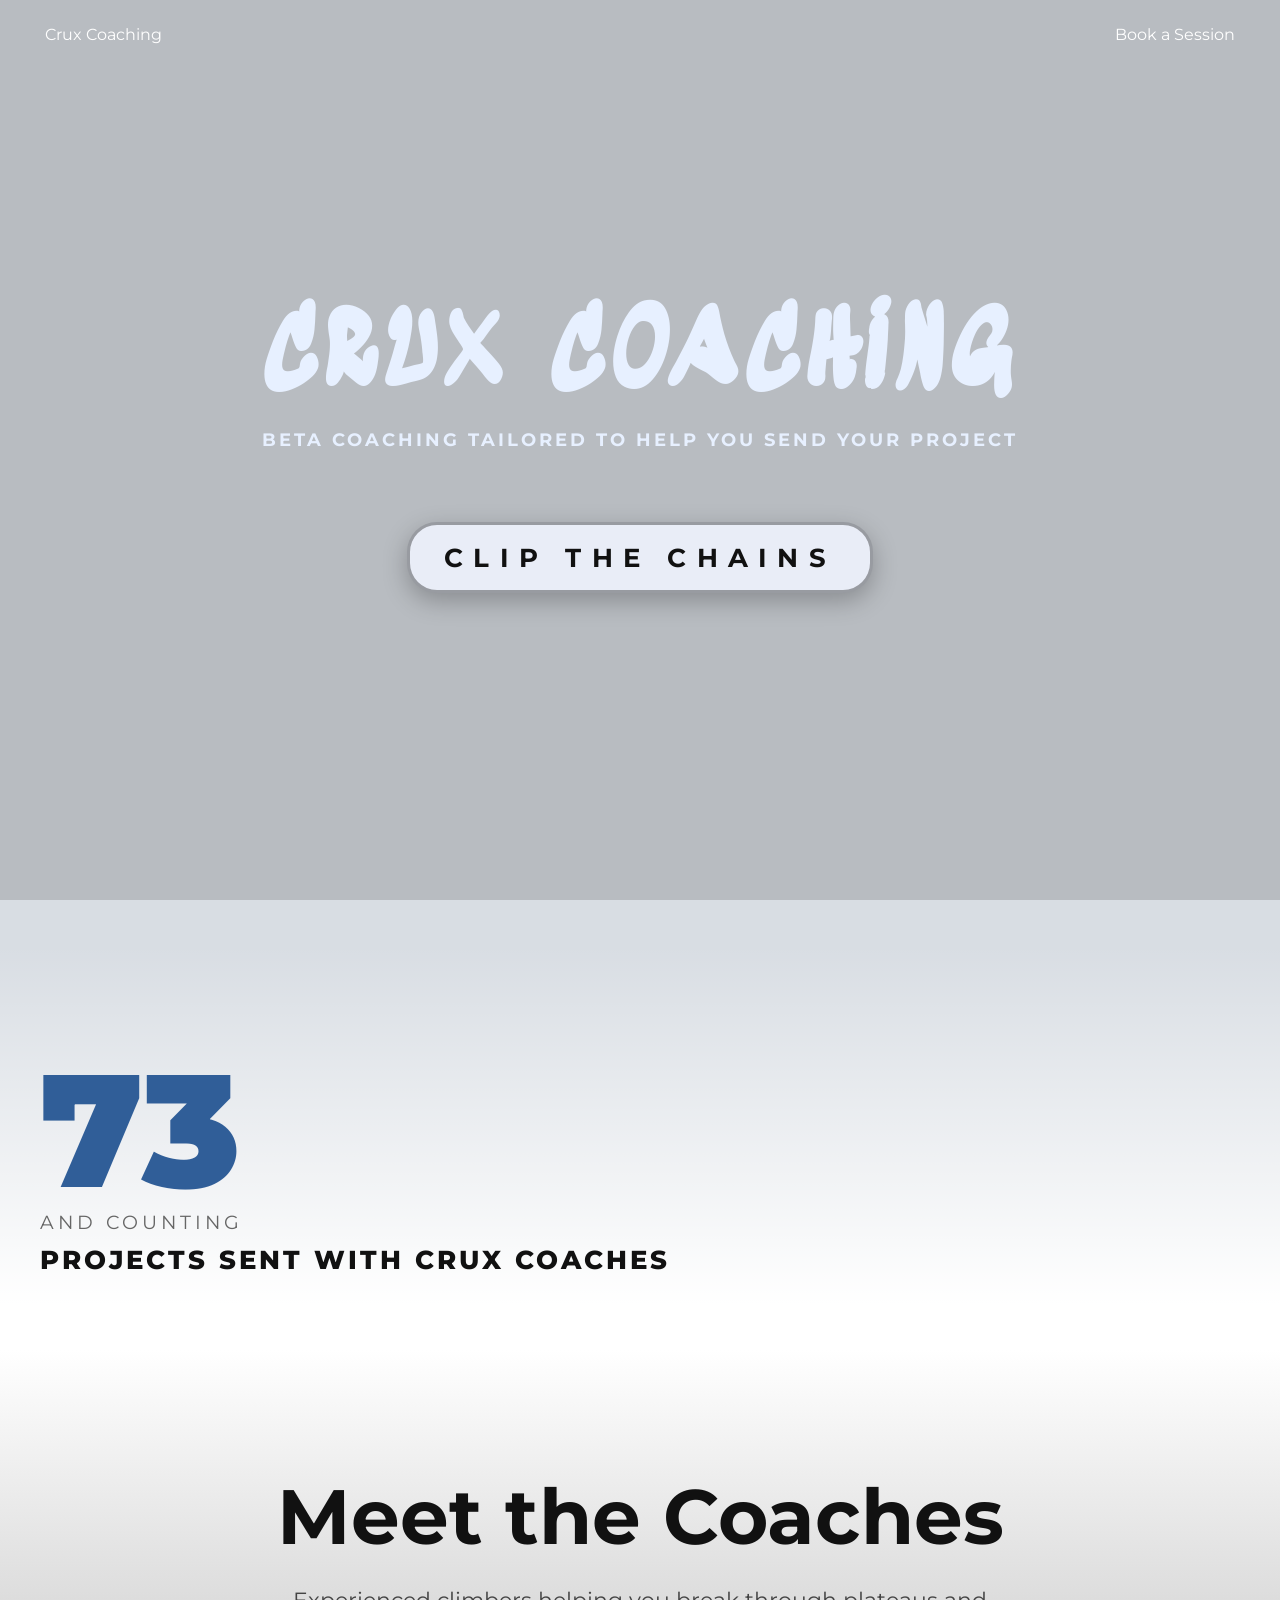
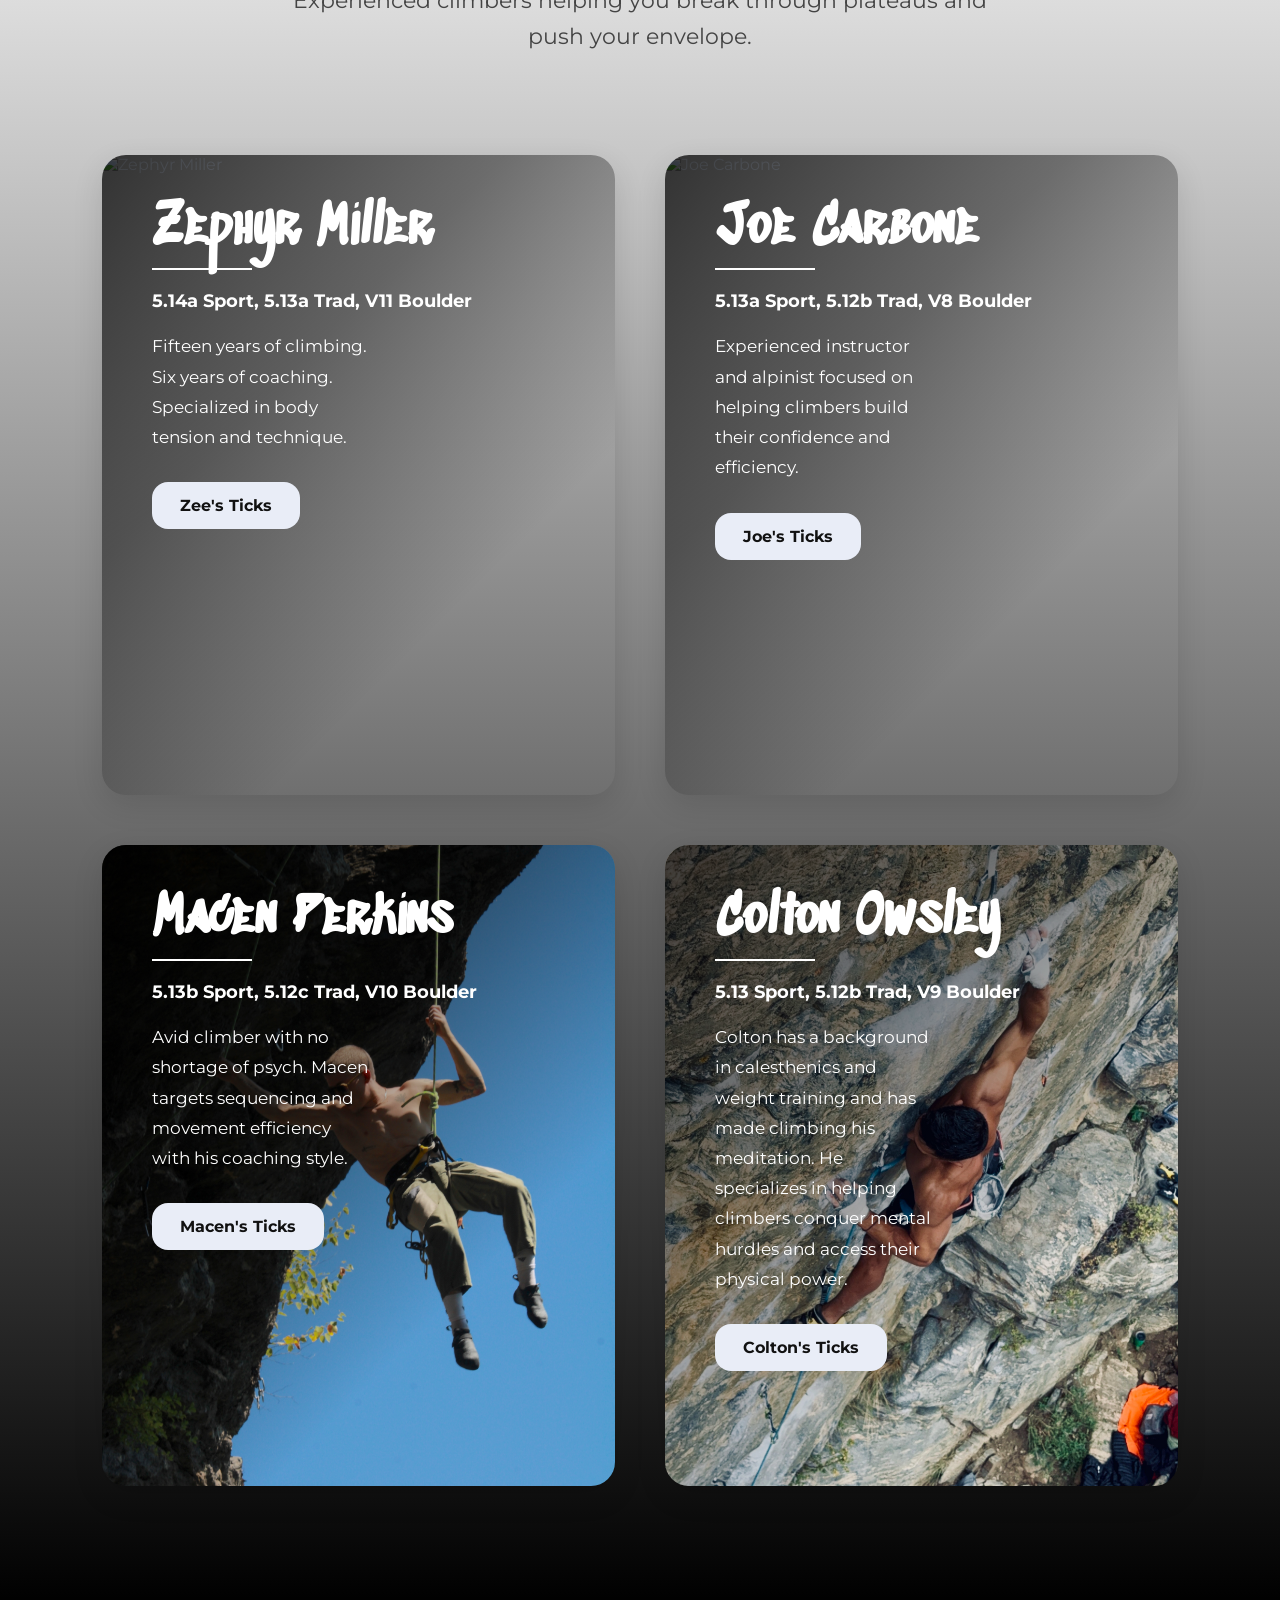
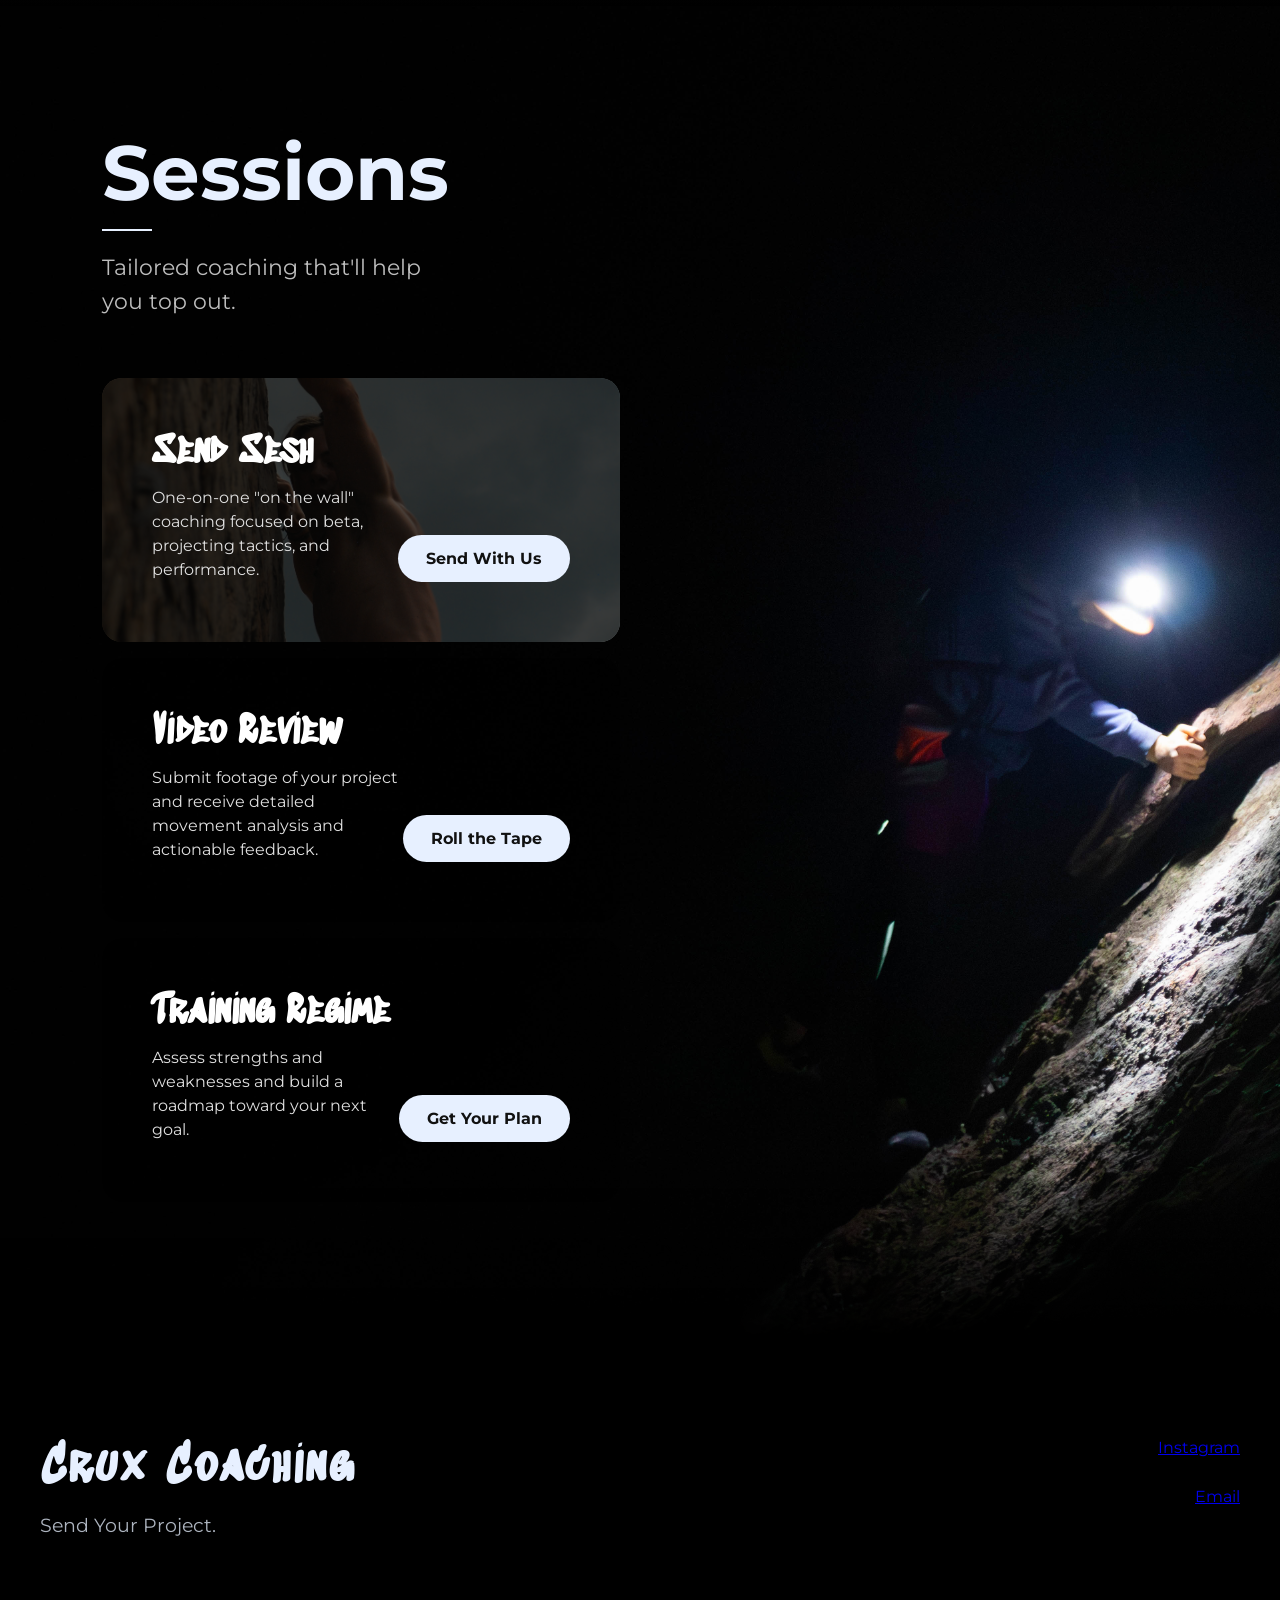
==== commit 106cac99: "Colton" ====
--- a/index.html
+++ b/index.html
@@ -170,11 +170,11 @@
 
                     <div class="coach-line"></div>
 
-                    <h4>5.13a Sport, 5.12b Trad</h4>
-
-                    <p>
-                        Avid climber with no shortage of psych. 
-                        Colton targets sequencing and movement efficiency with his coaching style.
+                    <h4>5.13 Sport, 5.12b Trad, V9 Boulder</h4>
+
+                    <p>
+                        Colton has a background in calesthenics and weight training and has made climbing his meditation. 
+                        He specializes in helping climbers conquer mental hurdles and access their physical power.
                     </p>
 
                     <a href="https://www.mountainproject.com/user/201485363/colton-owsley" target="_blank" class="coach-button">
@@ -290,7 +290,7 @@
                 </a>
 
                 <a
-                    href="mailto:booking@crux-coach.com?subject=Crux Coaching Inquiry"
+                    href="mailto:booking@crux-coach.com"
                     class="footer-actions"
                 >
                     Email
--- a/css/style.css
+++ b/css/style.css
@@ -1198,7 +1198,12 @@
 
     min-height:100vh;
 
-    background:#f4f4f4;
+    background:linear-gradient(
+    to bottom,
+    #86744D 0%,
+    White 50%,
+    black 100%
+    );
 
     padding:140px 8%;
 }
@@ -1476,9 +1481,10 @@
     background:
     linear-gradient(
         180deg,
-        #f4f4f4 0%,
+        transparent 0%,
         #ffffff 100%
-    );
+    ),
+    url("../images/celebration.jpg");
 
     display:flex;
 
@@ -1553,7 +1559,7 @@
 
     padding:20px 40px;
 
-    background:#111;
+    background: black;
 
     color:white;
 
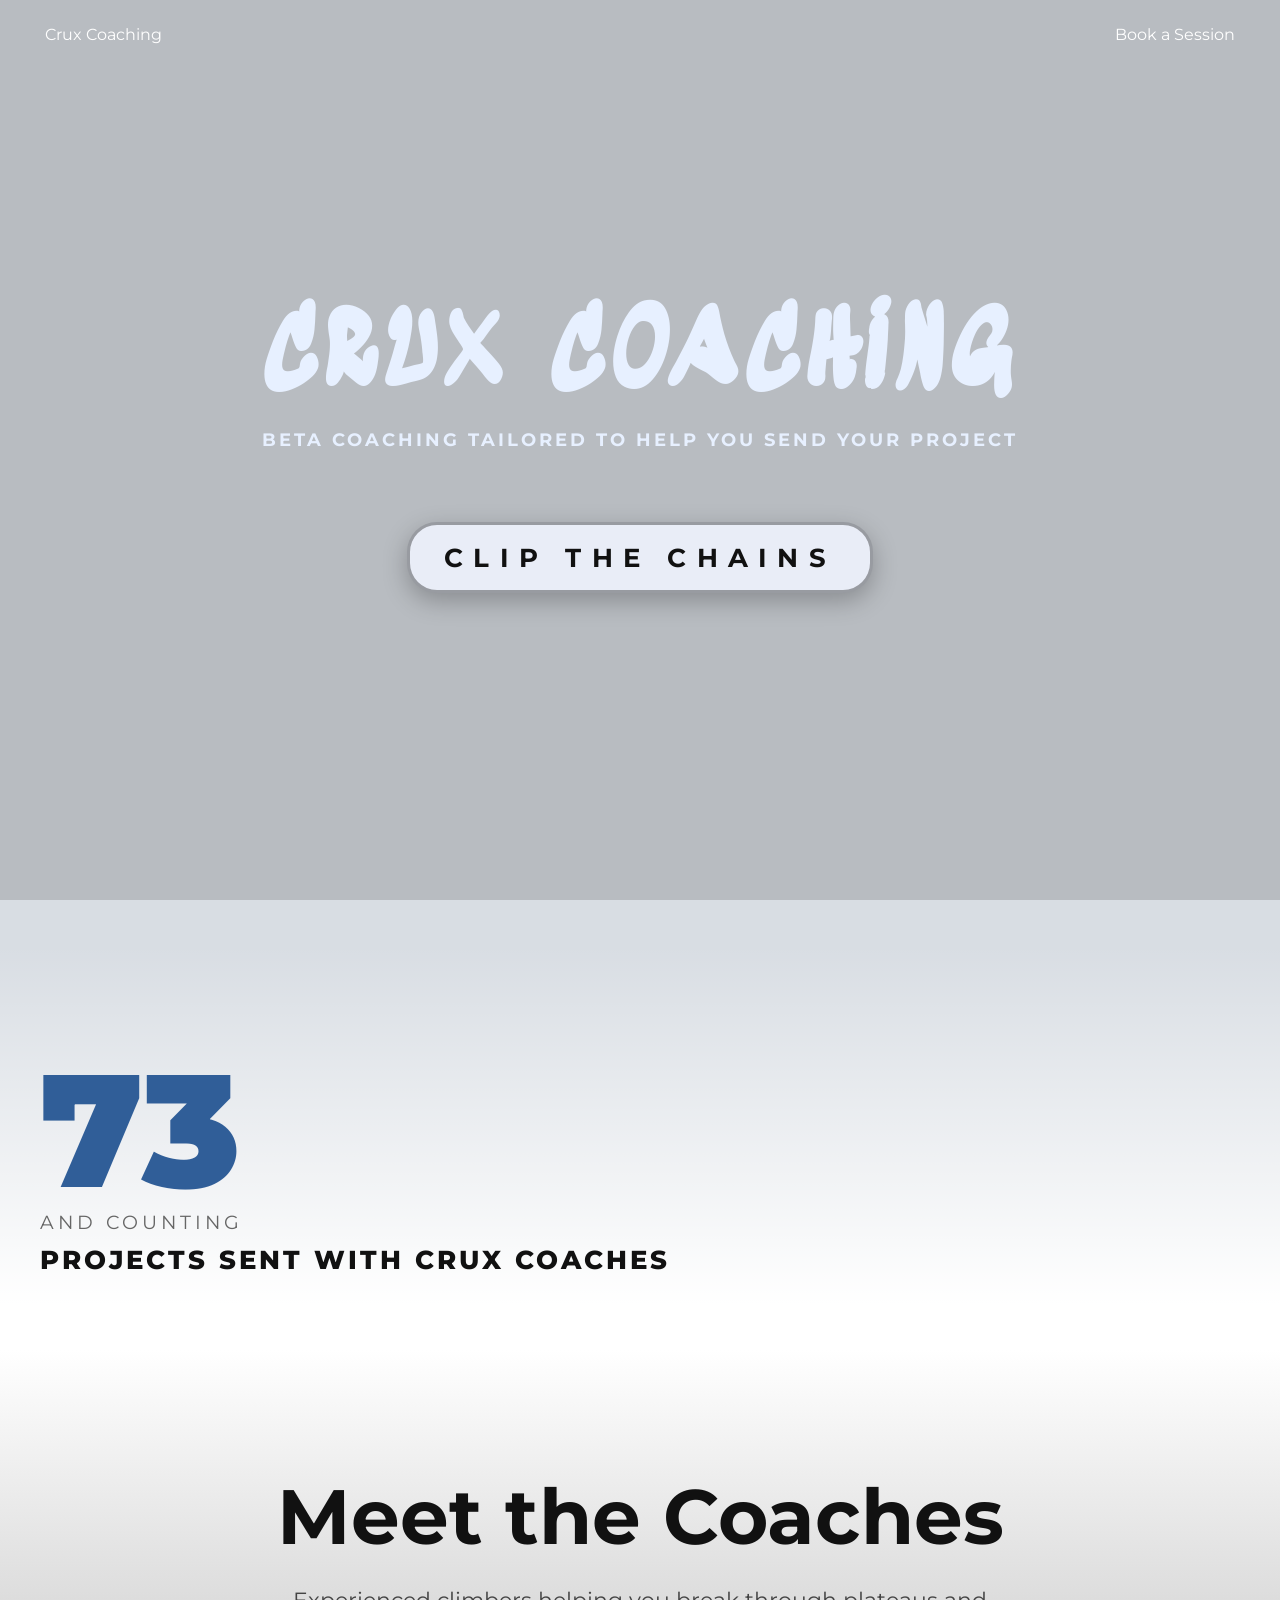
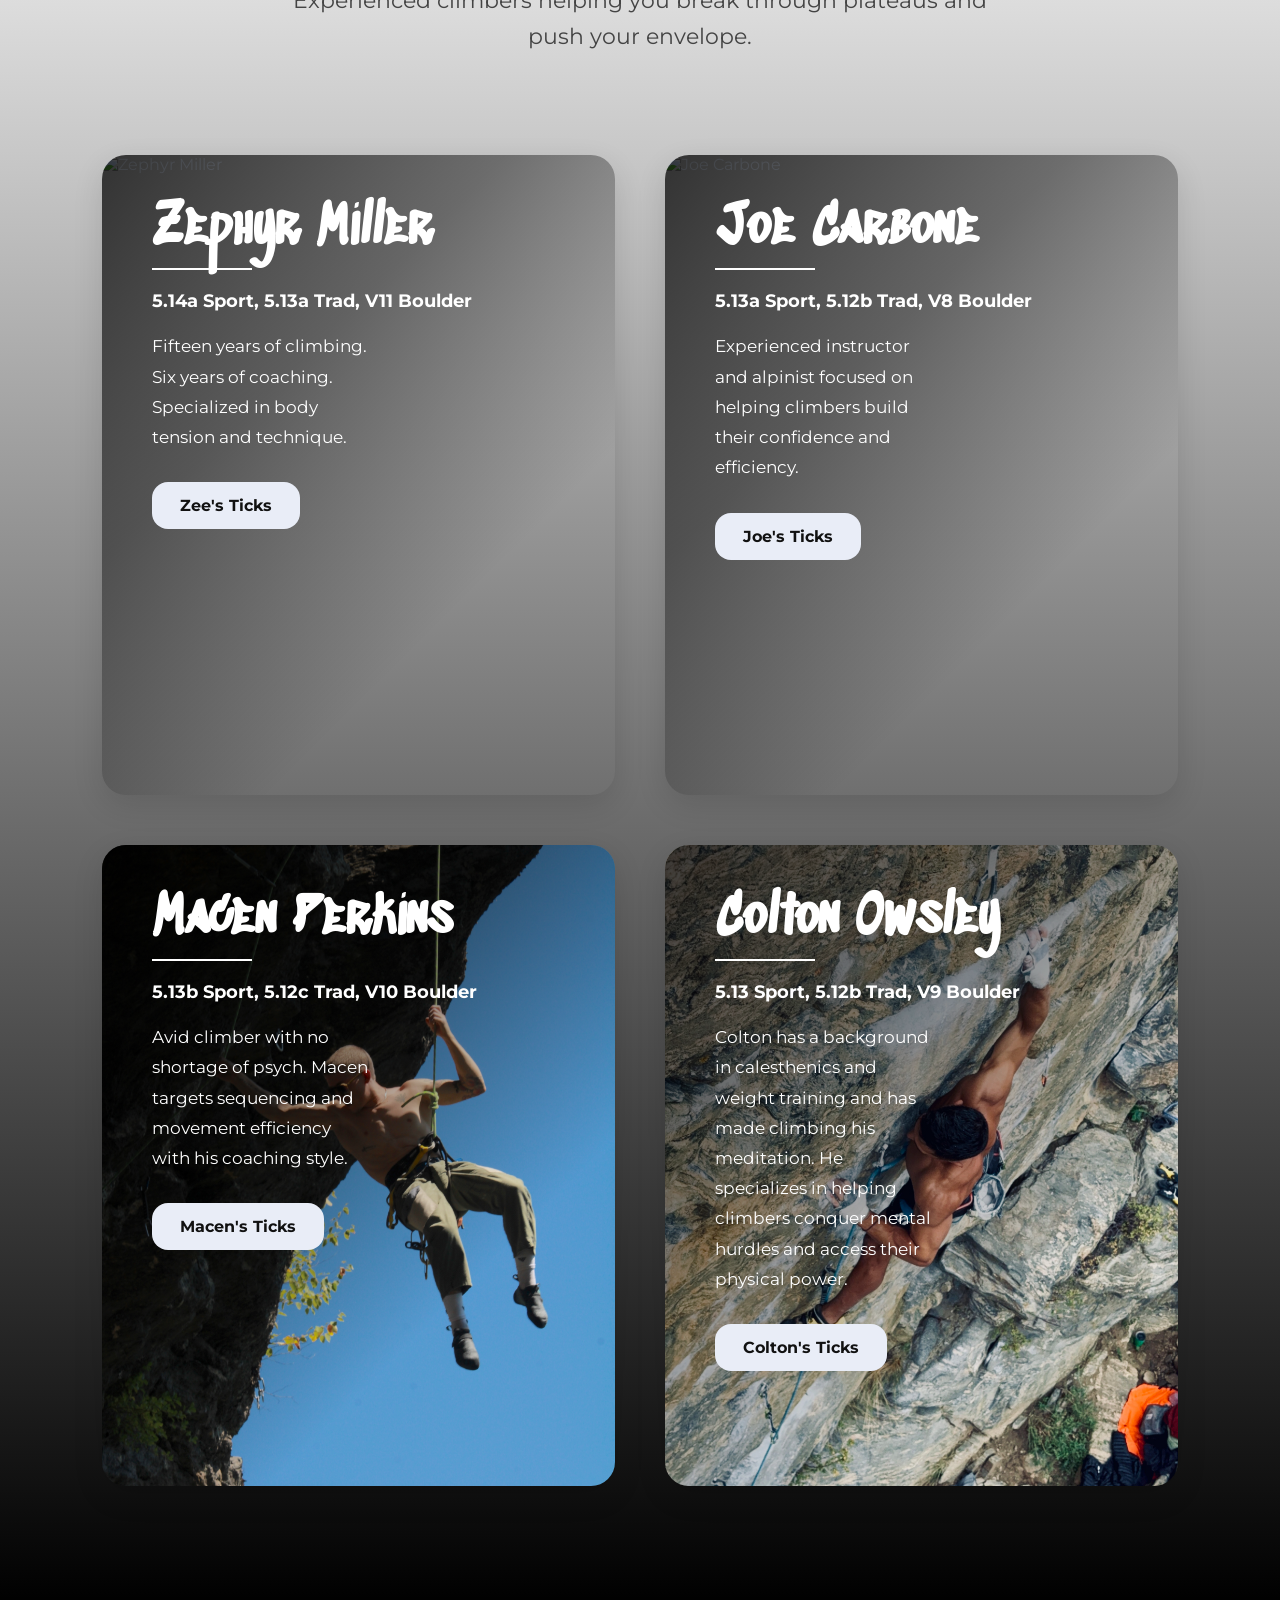
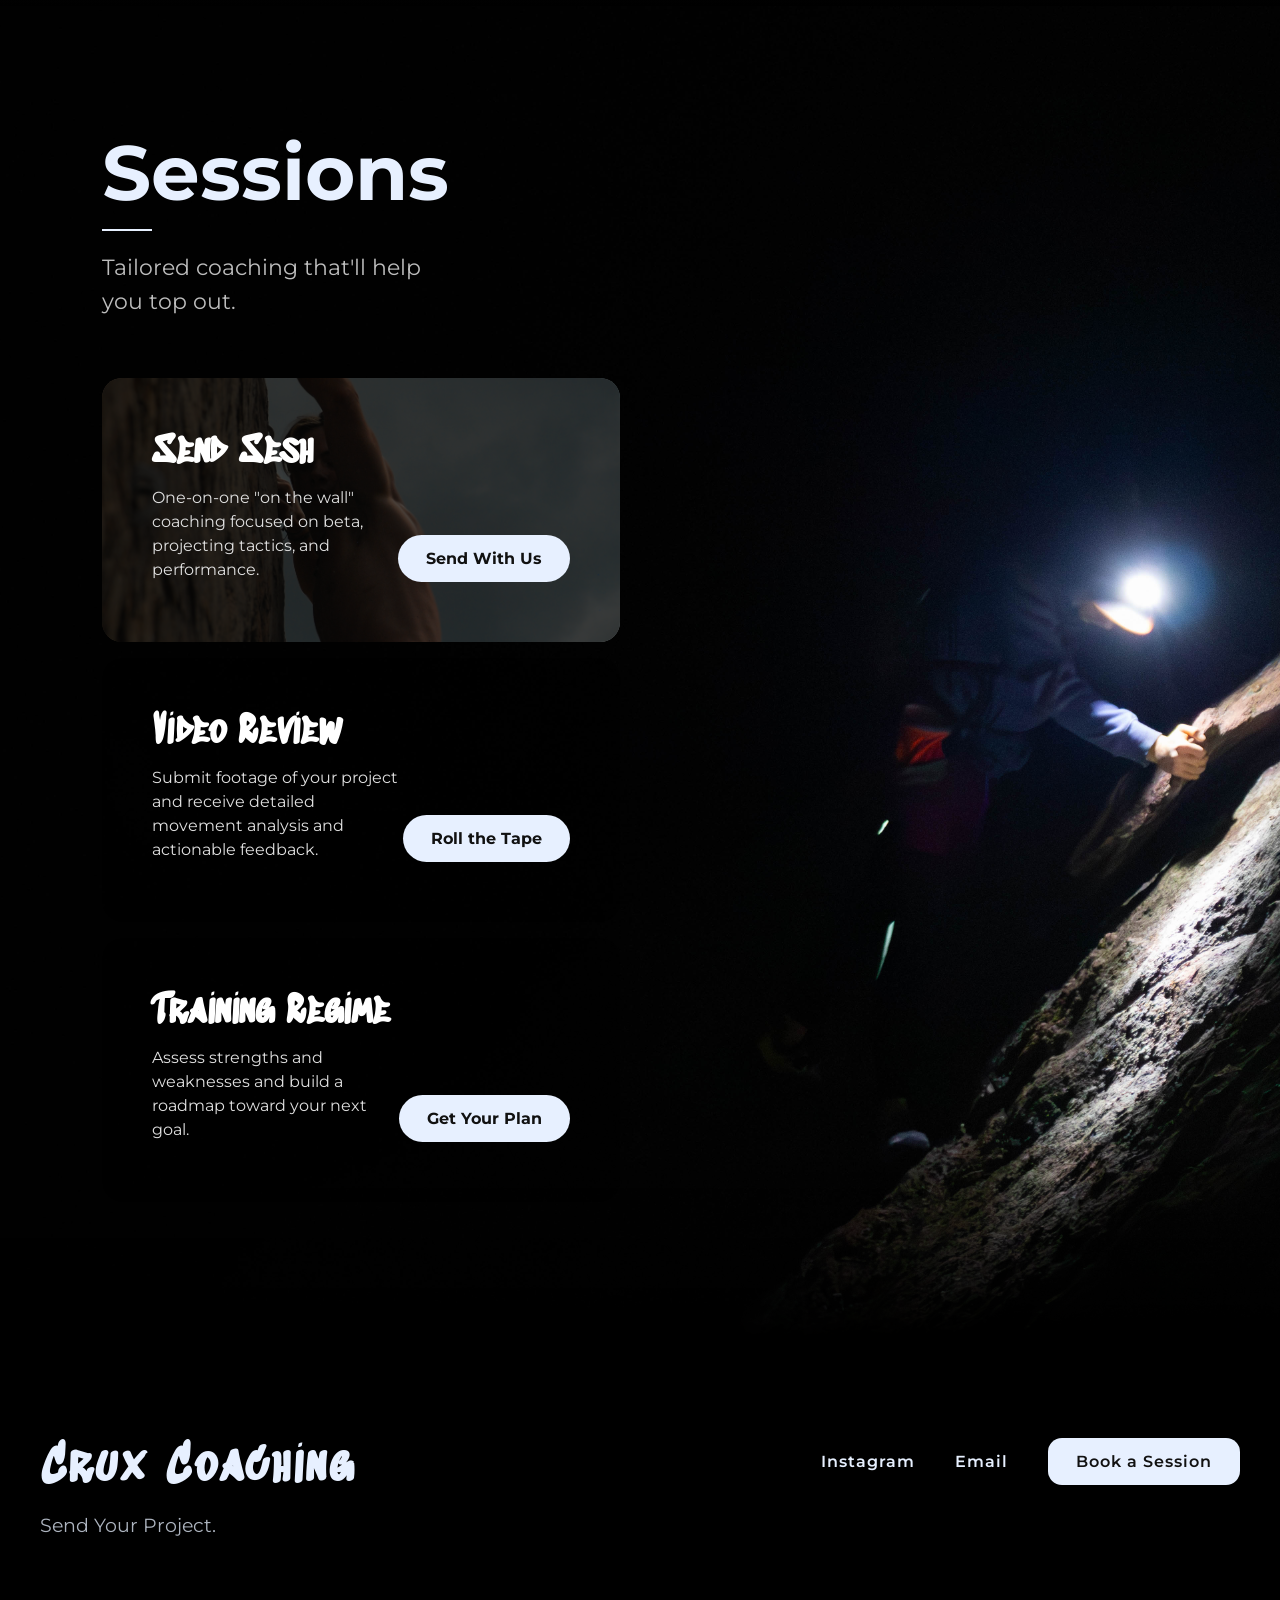
==== commit b0efc7ae: "Footer Fixes" ====
--- a/index.html
+++ b/index.html
@@ -6,6 +6,26 @@
   <meta name="viewport" content="width=device-width, initial-scale=1.0">
 
   <title>Crux Coaching</title>
+
+  <link
+        rel="icon"
+        type="image/png"
+        href="images/favicon.png"
+    >
+
+    <link rel="icon"
+      type="image/png"
+      sizes="32x32"
+      href="/images/favicon.png">
+
+    <link rel="icon"
+        type="image/png"
+        sizes="192x192"
+        href="/images/favicon.png">
+
+    <link rel="apple-touch-icon"
+        sizes="180x180"
+        href="/images/favicon.png">
 
   <link rel="preconnect" href="https://fonts.googleapis.com">
     <link rel="preconnect" href="https://fonts.gstatic.com" crossorigin>
@@ -279,23 +299,27 @@
                 <p>Send Your Project.</p>
             </div>
 
-            <div class="footer-actions">
+            <div class="footer-links">
 
                 <a
                     href="https://instagram.com/"
                     target="_blank"
-                    class="footer-actions"
+                    class="footer-links"
                 >
                     Instagram
                 </a>
 
                 <a
                     href="mailto:booking@crux-coach.com"
-                    class="footer-actions"
+                    class="footer-links"
                 >
                     Email
                 </a>
 
+                <a href="booking-form.html" class="footer-book-btn">
+                    Book a Session
+                </a>
+
             </div>
 
         </div>
--- a/css/style.css
+++ b/css/style.css
@@ -767,74 +767,142 @@
 }
 
 .footer-links{
-
     display:flex;
 
+    gap:40px;
+
+    align-items:center;
+}
+
+.footer-links a{
+    color:#E7F0FF;
+
+    text-decoration:none;
+
+    font-family:'Montserrat', sans-serif;
+
+    font-size:1rem;
+
+    font-weight:600;
+
+    letter-spacing:1px;
+
+    position:relative;
+
+    transition:
+        color .3s ease,
+        transform .3s ease;
+}
+
+.footer-links a::after{
+    content:"";
+
+    position:absolute;
+
+    left:0;
+
+    bottom:-6px;
+
+    width:0;
+
+    height:2px;
+
+    background:#86744D;
+
+    transition:width .3s ease;
+}
+
+.footer-links a:hover{
+    color:#86744D;
+
+    transform:translateY(-2px);
+}
+
+.footer-links a:hover::after{
+    width:100%;
+}
+
+.footer-top{
+
+    max-width:1400px;
+
+    margin:0 auto;
+
+    display:flex;
+
+    justify-content:space-between;
+
+    align-items:flex-start;
+
+    gap:80px;
+}
+
+.footer-brand{
+
+    text-align:left;
+}
+
+.footer-actions{
+
+    display:flex;
+
+    flex-direction:column;
+
+    align-items:flex-end;
+
+    gap:30px;
+}
+
+.footer-bottom{
+
+    font-family:'Montserrat', sans-serif;
+
+    font-size:.9rem;
+
+    color:rgba(231,240,255,.5);
+
+    border-top:1px solid rgba(231,240,255,.15);
+
+    padding-top:25px;
+}
+
+.footer-book-btn{
+    display:inline-flex;
+
+    align-items:center;
+
     justify-content:center;
 
-    gap:30px;
-
-    margin-bottom:40px;
-}
-
-.footer-links a{
-
-    color:#E7F0FF;
+    padding:14px 28px;
+
+    background:#E7F0FF;
+
+    color:#111 !important;
+
+    border-radius:14px;
+
+    font-family:'Montserrat', sans-serif;
+
+    font-weight:700;
 
     text-decoration:none;
 
-    font-family:'Montserrat', sans-serif;
-
-    transition:.3s;
-}
-
-.footer-links a:hover{
-
-    color:#86744D;
-}
-
-.footer-top{
-
-    max-width:1400px;
-
-    margin:0 auto;
-
-    display:flex;
-
-    justify-content:space-between;
-
-    align-items:flex-start;
-
-    gap:80px;
-}
-
-.footer-brand{
-
-    text-align:left;
-}
-
-.footer-actions{
-
-    display:flex;
-
-    flex-direction:column;
-
-    align-items:flex-end;
-
-    gap:30px;
-}
-
-.footer-bottom{
-
-    font-family:'Montserrat', sans-serif;
-
-    font-size:.9rem;
-
-    color:rgba(231,240,255,.5);
-
-    border-top:1px solid rgba(231,240,255,.15);
-
-    padding-top:25px;
+    transition:
+        transform .3s ease,
+        background .3s ease,
+        color .3s ease;
+}
+
+.footer-book-btn:hover{
+    background:#86744D;
+
+    color:#E7F0FF !important;
+
+    transform:translateY(-2px);
+}
+
+.footer-book-btn::after{
+    display:none;
 }
 
 /* =========================
